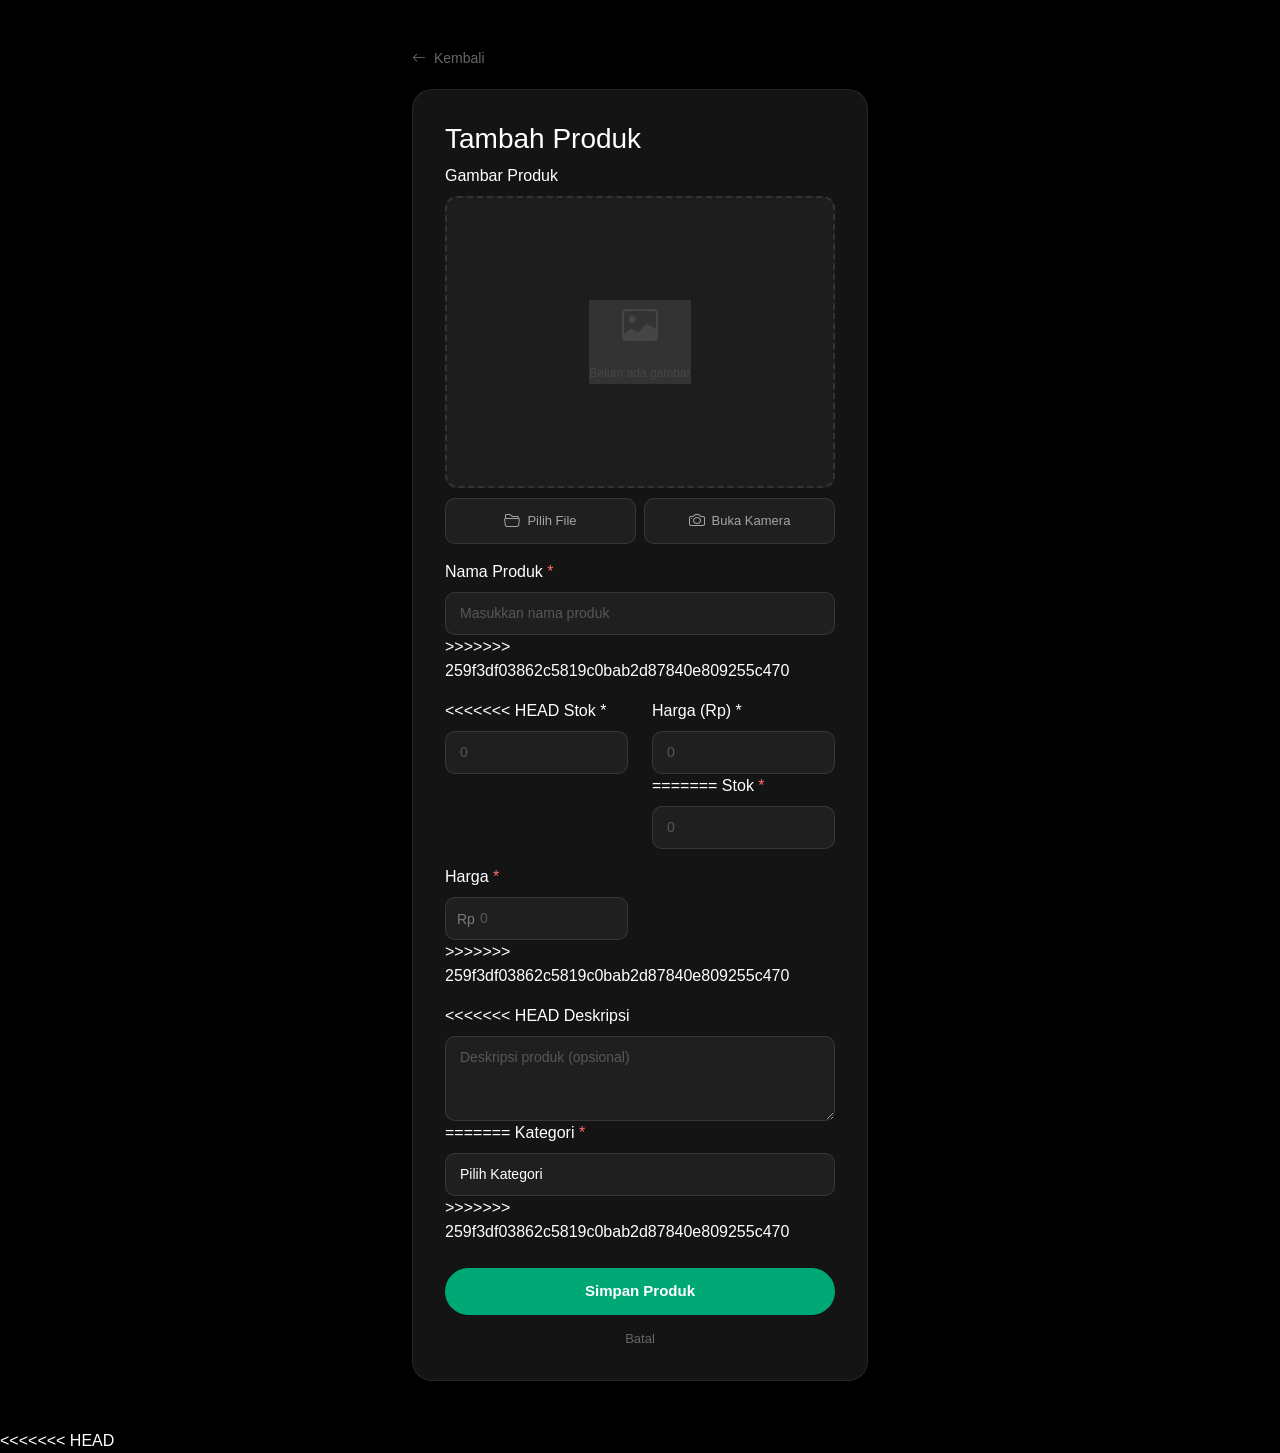
==== frontend/add.html @ 92320397 "Resolve conflict: merge frontend update" ====
<!DOCTYPE html>
<html lang="id">
<head>
    <meta charset="UTF-8">
    <meta name="viewport" content="width=device-width, initial-scale=1.0">
    <title>Tambah Produk - E-Katalog</title>
    <link href="https://cdn.jsdelivr.net/npm/bootstrap@5.3.0/dist/css/bootstrap.min.css" rel="stylesheet">
    <link rel="stylesheet" href="https://cdn.jsdelivr.net/npm/bootstrap-icons@1.11.0/font/bootstrap-icons.css">
    <link rel="stylesheet" href="css/style.css">
    <style>
        .form-card {
            background: #141414;
            border: 1px solid rgba(255,255,255,0.07);
            border-radius: 20px;
            padding: 32px;
        }

<body class="bg-dark">
    <div class="container mt-5" style="max-width: 500px;">
        <div class="form-card">
            <h3 class="fw-bold mb-4 text-center">Tambah Produk</h3>
            <form id="form-add-produk" novalidate>
                <div class="mb-3">
                    <label class="form-label">Nama Produk *</label>
                    <input type="text" id="nama-produk" class="form-control" placeholder="Masukkan nama produk" required>
            margin-bottom: 24px;
            text-align: center;
        }

        .form-label {
            color: rgba(255,255,255,0.6);
            font-size: 13px;
            font-weight: 500;
            margin-bottom: 6px;
        }

        .form-control,
        .form-select {
            background: rgba(255,255,255,0.05);
            border: 1px solid rgba(255,255,255,0.1);
            border-radius: 10px;
            color: #fff;
            font-size: 14px;
            padding: 10px 14px;
            transition: all 0.2s;
        }

        .form-control:focus,
        .form-select:focus {
            background: rgba(0,168,118,0.08);
            border-color: #00a876;
            color: #fff;
            box-shadow: 0 0 0 3px rgba(0,168,118,0.15);
        }

        .form-control::placeholder {
            color: rgba(255,255,255,0.25);
        }

        .form-select option {
            background: #1a1a1a;
            color: #fff;
        }

        /* Invalid state */
        .form-control.is-invalid,
        .form-select.is-invalid {
            border-color: #ff4d4d;
            background: rgba(255,77,77,0.05);
        }

        .invalid-feedback {
            font-size: 12px;
            color: #ff6b6b;
            margin-top: 5px;
            display: none;
        }

        .form-control.is-invalid ~ .invalid-feedback,
        .form-select.is-invalid ~ .invalid-feedback {
            display: block;
        }

        /* Alert */
        .alert-error {
            background: rgba(255,77,77,0.1);
            border: 1px solid rgba(255,77,77,0.3);
            border-radius: 10px;
            color: #ff6b6b;
            font-size: 13px;
            padding: 12px 16px;
            margin-bottom: 20px;
            display: none;
            align-items: center;
            gap: 8px;
        }

        .alert-error.show {
            display: flex;
        }

        .btn-save {
            background: #00a876;
            color: #fff;
            border: none;
            border-radius: 50px;
            padding: 12px;
            font-size: 15px;
            font-weight: 600;
            width: 100%;
            transition: all 0.3s ease;
            cursor: pointer;
        }

        .btn-save:hover {
            background: #00c98e;
            transform: translateY(-1px);
            box-shadow: 0 6px 20px rgba(0,168,118,0.4);
        }

        .btn-back {
            display: block;
            text-align: center;
            color: rgba(255,255,255,0.35);
            font-size: 13px;
            text-decoration: none;
            margin-top: 14px;
            transition: color 0.2s;
        }

        .btn-back:hover {
            color: rgba(255,255,255,0.7);
        }

        .back-nav {
            display: flex;
            align-items: center;
            gap: 8px;
            color: rgba(255,255,255,0.4);
            font-size: 14px;
            text-decoration: none;
            margin-bottom: 20px;
            transition: color 0.2s;
        }

        .back-nav:hover { color: #fff; }

        /* ===== IMAGE PICKER ===== */
        .img-picker-preview {
            width: 100%;
            aspect-ratio: 4 / 3;
            background: rgba(255,255,255,0.04);
            border: 2px dashed rgba(255,255,255,0.1);
            border-radius: 12px;
            display: flex;
            align-items: center;
            justify-content: center;
            overflow: hidden;
            margin-bottom: 10px;
            position: relative;
        }

        .img-picker-preview img {
            width: 100%;
            height: 100%;
            object-fit: cover;
            display: none;
        }

        .img-picker-preview .placeholder {
            text-align: center;
            color: rgba(255,255,255,0.2);
        }

        .img-picker-preview .placeholder i {
            font-size: 36px;
            display: block;
            margin-bottom: 6px;
        }

        .img-picker-preview .placeholder span {
            font-size: 12px;
        }

        .img-picker-preview .btn-remove-img {
            position: absolute;
            top: 8px;
            right: 8px;
            background: rgba(0,0,0,0.6);
            border: none;
            color: #fff;
            border-radius: 50%;
            width: 28px;
            height: 28px;
            font-size: 14px;
            cursor: pointer;
            display: none;
            align-items: center;
            justify-content: center;
            transition: background 0.2s;
        }

        .img-picker-preview .btn-remove-img:hover {
            background: rgba(255,77,77,0.8);
        }

        .img-picker-actions {
            display: grid;
            grid-template-columns: 1fr 1fr;
            gap: 8px;
        }

        .btn-img-option {
            background: rgba(255,255,255,0.05);
            border: 1px solid rgba(255,255,255,0.1);
            border-radius: 10px;
            color: rgba(255,255,255,0.6);
            font-size: 13px;
            font-weight: 500;
            padding: 10px;
            cursor: pointer;
            display: flex;
            align-items: center;
            justify-content: center;
            gap: 7px;
            transition: all 0.2s;
        }

        .btn-img-option:hover {
            background: rgba(0,168,118,0.1);
            border-color: rgba(0,168,118,0.3);
            color: #00a876;
        }

        .btn-img-option i {
            font-size: 16px;
        }
    </style>
</head>
<body>

    <div class="container py-5" style="max-width: 480px;">

        <a href="index.html" class="back-nav">
            <i class="bi bi-arrow-left"></i> Kembali
        </a>

        <div class="form-card">
            <h3>Tambah Produk</h3>

            <!-- Alert error -->
            <div class="alert-error" id="alert-error">
                <i class="bi bi-exclamation-circle-fill"></i>
                <span id="alert-msg">Harap isi semua kolom yang wajib diisi.</span>
            </div>

            <form id="form-add-produk" novalidate>

                <!-- Gambar -->
                <div class="mb-3">
                    <label class="form-label">Gambar Produk</label>

                    <!-- Preview -->
                    <div class="img-picker-preview" id="img-preview-box">
                        <img id="img-preview" src="" alt="Preview">
                        <div class="placeholder" id="img-placeholder">
                            <i class="bi bi-image"></i>
                            <span>Belum ada gambar</span>
                        </div>
                        <button type="button" class="btn-remove-img" id="btn-remove-img" title="Hapus gambar">
                            <i class="bi bi-x"></i>
                        </button>
                    </div>

                    <!-- 2 Opsi -->
                    <div class="img-picker-actions">
                        <button type="button" class="btn-img-option" id="btn-choose-file">
                            <i class="bi bi-folder2-open"></i> Pilih File
                        </button>
                        <button type="button" class="btn-img-option" id="btn-open-camera">
                            <i class="bi bi-camera"></i> Buka Kamera
                        </button>
                    </div>

                    <!-- Hidden inputs -->
                    <input type="file" id="input-file" accept="image/*" style="display:none">

                    <!-- Modal Kamera -->
                    <div id="camera-modal" style="display:none; position:fixed; inset:0; background:rgba(0,0,0,0.95); z-index:9999; flex-direction:column; align-items:center; justify-content:center;">
                        <video id="camera-stream" autoplay playsinline style="width:100%; max-width:480px; border-radius:12px; background:#000;"></video>
                        <canvas id="camera-canvas" style="display:none;"></canvas>
                        <div style="display:flex; gap:12px; margin-top:16px;">
                            <button type="button" id="btn-capture" style="background:#00a876; color:#fff; border:none; border-radius:50px; padding:12px 28px; font-size:15px; font-weight:600; cursor:pointer;">
                                <i class="bi bi-camera-fill me-2"></i>Ambil Foto
                            </button>
                            <button type="button" id="btn-close-camera" style="background:rgba(255,255,255,0.1); color:#fff; border:none; border-radius:50px; padding:12px 20px; font-size:15px; cursor:pointer;">
                                Batal
                            </button>
                        </div>
                    </div>
                </div>

                <!-- Nama Produk -->
                <div class="mb-3">
                    <label class="form-label">Nama Produk <span style="color:#ff6b6b">*</span></label>
                    <input type="text" id="nama-produk" class="form-control" placeholder="Masukkan nama produk">
                    <div class="invalid-feedback">Nama produk wajib diisi.</div>
>>>>>>> 259f3df03862c5819c0bab2d87840e809255c470
                </div>

                <!-- Stok & Harga -->
                <div class="row">
                    <div class="col-6 mb-3">
<<<<<<< HEAD
                        <label class="form-label">Stok *</label>
                        <input type="number" id="stok-produk" class="form-control" placeholder="0" required>
                    </div>
                    <div class="col-6 mb-3">
                        <label class="form-label">Harga (Rp) *</label>
                        <input type="number" id="harga-produk" class="form-control" placeholder="0" required>
=======
                        <label class="form-label">Stok <span style="color:#ff6b6b">*</span></label>
                        <input type="text" inputmode="numeric" id="stok-produk" class="form-control" placeholder="0">
                        <div class="invalid-feedback">Stok wajib diisi.</div>
                    </div>
                    <div class="col-6 mb-3">
                        <label class="form-label">Harga <span style="color:#ff6b6b">*</span></label>
                        <div style="position:relative;">
                            <span style="position:absolute; left:12px; top:50%; transform:translateY(-50%); color:rgba(255,255,255,0.4); font-size:14px; pointer-events:none;">Rp</span>
                            <input type="text" inputmode="numeric" id="harga-produk" class="form-control" placeholder="0" style="padding-left:34px;">
                        </div>
                        <div class="invalid-feedback" id="harga-invalid" style="display:none;">Harga wajib diisi.</div>
>>>>>>> 259f3df03862c5819c0bab2d87840e809255c470
                    </div>
                </div>

                <!-- Kategori -->
                <div class="mb-4">
<<<<<<< HEAD
                    <label class="form-label">Deskripsi</label>
                    <textarea id="deskripsi-produk" class="form-control" rows="3" placeholder="Deskripsi produk (opsional)"></textarea>
=======
                    <label class="form-label">Kategori <span style="color:#ff6b6b">*</span></label>
                    <select id="kategori-produk" class="form-select">
                        <option value="" disabled selected>Pilih Kategori</option>
                        <option value="makanan">Makanan</option>
                        <option value="minuman">Minuman</option>
                        <option value="lainnya">Lainnya</option>
                    </select>
                    <div class="invalid-feedback">Kategori wajib dipilih.</div>
>>>>>>> 259f3df03862c5819c0bab2d87840e809255c470
                </div>

                <button type="submit" class="btn-save">Simpan Produk</button>
                <a href="index.html" class="btn-back">Batal</a>
            </form>
        </div>
    </div>

<<<<<<< HEAD
    <script src="js/api.js"></script>
    <script>
        document.getElementById('form-add-produk').addEventListener('submit', handleAddProduk);
=======
    <script src="https://cdn.jsdelivr.net/npm/bootstrap@5.3.0/dist/js/bootstrap.bundle.min.js"></script>
    <script src="js/api.js"></script>
    <script>
        const form = document.getElementById('form-add-produk');
        const alertBox = document.getElementById('alert-error');
        const alertMsg = document.getElementById('alert-msg');

        form.addEventListener('submit', function (e) {
            e.preventDefault();

            const fields = [
                { el: document.getElementById('nama-produk'),    label: 'Nama Produk' },
                { el: document.getElementById('stok-produk'),    label: 'Stok' },
                { el: document.getElementById('harga-produk'),   label: 'Harga' },
                { el: document.getElementById('kategori-produk'), label: 'Kategori' },
            ];

            let valid = true;
            const kosong = [];

            // Reset dulu
            fields.forEach(f => f.el.classList.remove('is-invalid'));
            alertBox.classList.remove('show');

            // Validasi
            fields.forEach(f => {
                if (!f.el.value || f.el.value.trim() === '') {
                    f.el.classList.add('is-invalid');
                    kosong.push(f.label);
                    valid = false;
                }
            });

            if (!valid) {
                alertMsg.textContent = `Kolom berikut wajib diisi: ${kosong.join(', ')}.`;
                alertBox.classList.add('show');
                alertBox.scrollIntoView({ behavior: 'smooth', block: 'nearest' });
                return;
            }

            // Kalau valid, lanjut ke handler API
            if (typeof handleAddProduk === 'function') {
                handleAddProduk(e);
            }
        });

        // Hapus error saat user mulai isi
        document.querySelectorAll('.form-control, .form-select').forEach(el => {
            el.addEventListener('input', function () {
                this.classList.remove('is-invalid');
            });
        });

        // ===== IMAGE PICKER =====
        const inputFile      = document.getElementById('input-file');
        const imgPreview     = document.getElementById('img-preview');
        const imgPlaceholder = document.getElementById('img-placeholder');
        const btnRemove      = document.getElementById('btn-remove-img');
        const cameraModal    = document.getElementById('camera-modal');
        const cameraStream   = document.getElementById('camera-stream');
        const cameraCanvas   = document.getElementById('camera-canvas');
        let activeStream     = null;

        function showPreview(src) {
            imgPreview.src = src;
            imgPreview.style.display = 'block';
            imgPlaceholder.style.display = 'none';
            btnRemove.style.display = 'flex';
        }

        function clearPreview() {
            imgPreview.src = '';
            imgPreview.style.display = 'none';
            imgPlaceholder.style.display = 'block';
            btnRemove.style.display = 'none';
            inputFile.value = '';
        }

        // Pilih file
        document.getElementById('btn-choose-file').addEventListener('click', () => inputFile.click());
        inputFile.addEventListener('change', e => {
            const file = e.target.files[0];
            if (!file) return;
            const reader = new FileReader();
            reader.onload = ev => showPreview(ev.target.result);
            reader.readAsDataURL(file);
        });

        // Buka kamera pakai getUserMedia
        document.getElementById('btn-open-camera').addEventListener('click', async () => {
            try {
                activeStream = await navigator.mediaDevices.getUserMedia({
                    video: { facingMode: 'environment' }
                });
                cameraStream.srcObject = activeStream;
                cameraModal.style.display = 'flex';
            } catch (err) {
                alert('Tidak bisa mengakses kamera: ' + err.message);
            }
        });

        // Ambil foto
        document.getElementById('btn-capture').addEventListener('click', () => {
            cameraCanvas.width  = cameraStream.videoWidth;
            cameraCanvas.height = cameraStream.videoHeight;
            cameraCanvas.getContext('2d').drawImage(cameraStream, 0, 0);
            const dataUrl = cameraCanvas.toDataURL('image/jpeg');
            showPreview(dataUrl);
            stopCamera();
        });

        // Tutup kamera
        document.getElementById('btn-close-camera').addEventListener('click', stopCamera);

        function stopCamera() {
            if (activeStream) {
                activeStream.getTracks().forEach(t => t.stop());
                activeStream = null;
            }
            cameraModal.style.display = 'none';
        }

        // Hapus gambar
        btnRemove.addEventListener('click', clearPreview);

        // ===== ONLY ANGKA untuk Stok =====
        const stokEl = document.getElementById('stok-produk');
        stokEl.addEventListener('keydown', e => {
            const allowed = ['Backspace','Delete','ArrowLeft','ArrowRight','Tab','Home','End'];
            if (allowed.includes(e.key)) return;
            if (!/^\d$/.test(e.key)) e.preventDefault();
        });
        stokEl.addEventListener('input', () => {
            stokEl.value = stokEl.value.replace(/\D/g, '');
        });

        // ===== FORMAT HARGA: titik setiap 3 digit =====
        const hargaEl = document.getElementById('harga-produk');
        hargaEl.addEventListener('keydown', e => {
            const allowed = ['Backspace','Delete','ArrowLeft','ArrowRight','Tab','Home','End'];
            if (allowed.includes(e.key)) return;
            if (!/^\d$/.test(e.key)) e.preventDefault();
        });
        hargaEl.addEventListener('input', () => {
            const raw = hargaEl.value.replace(/\D/g, '');
            hargaEl.value = raw ? raw.replace(/\B(?=(\d{3})+(?!\d))/g, '.') : '';
        });
>>>>>>> 259f3df03862c5819c0bab2d87840e809255c470
    </script>
</body>
</html>
---- frontend/css/style.css ----
/* Body dibuat gelap supaya Navbar Glassmorphism-nya terlihat menyala */
body {
    background-color: #000000 !important;
    color: #ffffff;
    font-family: 'Segoe UI', Roboto, Helvetica, Arial, sans-serif;
}

/* NAVBAR STYLE - ALA TERNAK KLIP */
.custom-nav-container {
    background: rgb(0, 133, 99); /* Transparan gelap */
    backdrop-filter: blur(15px); /* Efek blur kaca */
    -webkit-backdrop-filter: blur(15px);
    border: 1px solid rgba(255, 255, 255, 0.1); /* Border tipis elegan */
    box-shadow: 0 8px 32px 0 rgba(0, 0, 0, 0.37);
    border-radius: 50px;
    padding: 8px 30px;
    max-width: 1100px;
}

/* Mengubah warna teks brand dan dropdown di navbar */
.navbar-brand span {
    color: #ffffff !important;
    letter-spacing: -0.5px;
}

.dropdown .btn-outline-dark {
    border-color: rgba(255, 255, 255, 0.2);
    color: #ffffff;
}

.dropdown .btn-outline-dark:hover {
    background: rgba(201, 0, 0, 0.1);
}

/* Tombol Add Produk jadi putih solid ala tombol 'Join Us' */
.btn-dark.rounded-pill {
    background-color: #ffffff !important;
    color: #000000 !important;
    border: none;
    transition: all 0.3s ease;
}

.btn-dark.rounded-pill:hover {
    transform: scale(1.05);
    background-color: #f0f0f0 !important;
}

/* CARD PRODUCT STYLE (DISESUAIKAN DENGAN TEMA DARK) */
.product-card {
    background: rgb(54, 54, 54);
    border: 1px solid rgb(255, 255, 255);
    transition: all 0.3s ease;
    border-radius: 15px;
    overflow: hidden;
}

.product-card:hover {
    box-shadow: 0 10px 20px rgba(0, 225, 255, 0.5);
    transform: translateY(-10px);
    border-color: rgb(0, 133, 99);
    background: rgb(0, 133, 99);
}

.img-wrapper {
    aspect-ratio: 1 / 1;
    overflow: hidden;
    background: #252525;
}

.img-wrapper img {
    width: 100%;
    height: 100%;
    object-fit: cover;
}

.product-title {
    font-size: 14px;
    height: 40px;
    overflow: hidden;
    display: -webkit-box;
    -webkit-line-clamp: 2;
    -webkit-box-orient: vertical;
    margin-bottom: 5px;
    color: #eeeeee;
}

.product-stock {
    font-size: 12px;
    color: #ffffff;
}

.product-price {
    font-size: 16px;
    font-weight: bold;
    color: #ffffff;
    margin-top: 5px;
}

/* Tombol Update Produk di Card */
.btn-outline-primary.rounded-pill {
    color: rgb(255, 255, 255);
    background: rgb(0, 133, 99);
}

.btn-outline-primary.rounded-pill:hover {
    background: #ffffff;
    color: rgb(0, 133, 99);
    border-color: #ffffff;
}

@media (max-width: 991px) {
    .custom-nav-container {
        border-radius: 20px;
        margin: 0 10px;
    }
}
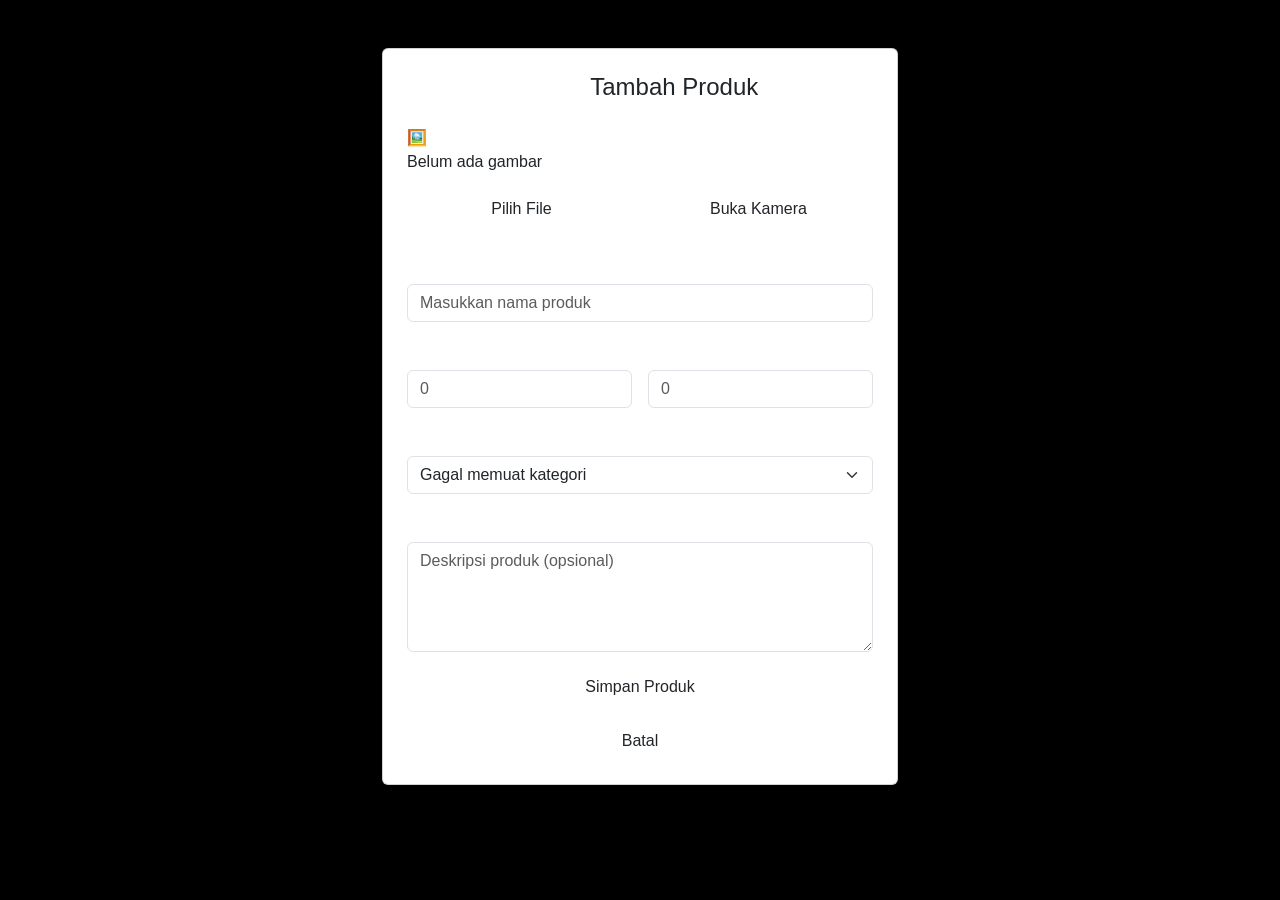
==== commit 68e5e942: "Refactor: Migrasi ke SQLite dan perbaikan struktur aplikasi - Migrasi backend dari MySQL ke SQLite u" ====
--- a/frontend/add.html
+++ b/frontend/add.html
@@ -5,511 +5,94 @@
     <meta name="viewport" content="width=device-width, initial-scale=1.0">
     <title>Tambah Produk - E-Katalog</title>
     <link href="https://cdn.jsdelivr.net/npm/bootstrap@5.3.0/dist/css/bootstrap.min.css" rel="stylesheet">
-    <link rel="stylesheet" href="https://cdn.jsdelivr.net/npm/bootstrap-icons@1.11.0/font/bootstrap-icons.css">
     <link rel="stylesheet" href="css/style.css">
-    <style>
-        .form-card {
-            background: #141414;
-            border: 1px solid rgba(255,255,255,0.07);
-            border-radius: 20px;
-            padding: 32px;
-        }
+</head>
+<body class="add-product-body">
+    <div class="container py-5" style="max-width: 540px;">
+        <div class="card add-product-card shadow-lg">
+            <div class="card-body p-4">
+                <div class="d-flex justify-content-between align-items-center mb-4">
+                    <a href="index.html" class="text-white small text-decoration-none">&larr; Kembali</a>
+                    <h4 class="m-0">Tambah Produk</h4>
+                    <div></div>
+                </div>
 
-<body class="bg-dark">
-    <div class="container mt-5" style="max-width: 500px;">
-        <div class="form-card">
-            <h3 class="fw-bold mb-4 text-center">Tambah Produk</h3>
-            <form id="form-add-produk" novalidate>
-                <div class="mb-3">
-                    <label class="form-label">Nama Produk *</label>
-                    <input type="text" id="nama-produk" class="form-control" placeholder="Masukkan nama produk" required>
-            margin-bottom: 24px;
-            text-align: center;
-        }
-
-        .form-label {
-            color: rgba(255,255,255,0.6);
-            font-size: 13px;
-            font-weight: 500;
-            margin-bottom: 6px;
-        }
-
-        .form-control,
-        .form-select {
-            background: rgba(255,255,255,0.05);
-            border: 1px solid rgba(255,255,255,0.1);
-            border-radius: 10px;
-            color: #fff;
-            font-size: 14px;
-            padding: 10px 14px;
-            transition: all 0.2s;
-        }
-
-        .form-control:focus,
-        .form-select:focus {
-            background: rgba(0,168,118,0.08);
-            border-color: #00a876;
-            color: #fff;
-            box-shadow: 0 0 0 3px rgba(0,168,118,0.15);
-        }
-
-        .form-control::placeholder {
-            color: rgba(255,255,255,0.25);
-        }
-
-        .form-select option {
-            background: #1a1a1a;
-            color: #fff;
-        }
-
-        /* Invalid state */
-        .form-control.is-invalid,
-        .form-select.is-invalid {
-            border-color: #ff4d4d;
-            background: rgba(255,77,77,0.05);
-        }
-
-        .invalid-feedback {
-            font-size: 12px;
-            color: #ff6b6b;
-            margin-top: 5px;
-            display: none;
-        }
-
-        .form-control.is-invalid ~ .invalid-feedback,
-        .form-select.is-invalid ~ .invalid-feedback {
-            display: block;
-        }
-
-        /* Alert */
-        .alert-error {
-            background: rgba(255,77,77,0.1);
-            border: 1px solid rgba(255,77,77,0.3);
-            border-radius: 10px;
-            color: #ff6b6b;
-            font-size: 13px;
-            padding: 12px 16px;
-            margin-bottom: 20px;
-            display: none;
-            align-items: center;
-            gap: 8px;
-        }
-
-        .alert-error.show {
-            display: flex;
-        }
-
-        .btn-save {
-            background: #00a876;
-            color: #fff;
-            border: none;
-            border-radius: 50px;
-            padding: 12px;
-            font-size: 15px;
-            font-weight: 600;
-            width: 100%;
-            transition: all 0.3s ease;
-            cursor: pointer;
-        }
-
-        .btn-save:hover {
-            background: #00c98e;
-            transform: translateY(-1px);
-            box-shadow: 0 6px 20px rgba(0,168,118,0.4);
-        }
-
-        .btn-back {
-            display: block;
-            text-align: center;
-            color: rgba(255,255,255,0.35);
-            font-size: 13px;
-            text-decoration: none;
-            margin-top: 14px;
-            transition: color 0.2s;
-        }
-
-        .btn-back:hover {
-            color: rgba(255,255,255,0.7);
-        }
-
-        .back-nav {
-            display: flex;
-            align-items: center;
-            gap: 8px;
-            color: rgba(255,255,255,0.4);
-            font-size: 14px;
-            text-decoration: none;
-            margin-bottom: 20px;
-            transition: color 0.2s;
-        }
-
-        .back-nav:hover { color: #fff; }
-
-        /* ===== IMAGE PICKER ===== */
-        .img-picker-preview {
-            width: 100%;
-            aspect-ratio: 4 / 3;
-            background: rgba(255,255,255,0.04);
-            border: 2px dashed rgba(255,255,255,0.1);
-            border-radius: 12px;
-            display: flex;
-            align-items: center;
-            justify-content: center;
-            overflow: hidden;
-            margin-bottom: 10px;
-            position: relative;
-        }
-
-        .img-picker-preview img {
-            width: 100%;
-            height: 100%;
-            object-fit: cover;
-            display: none;
-        }
-
-        .img-picker-preview .placeholder {
-            text-align: center;
-            color: rgba(255,255,255,0.2);
-        }
-
-        .img-picker-preview .placeholder i {
-            font-size: 36px;
-            display: block;
-            margin-bottom: 6px;
-        }
-
-        .img-picker-preview .placeholder span {
-            font-size: 12px;
-        }
-
-        .img-picker-preview .btn-remove-img {
-            position: absolute;
-            top: 8px;
-            right: 8px;
-            background: rgba(0,0,0,0.6);
-            border: none;
-            color: #fff;
-            border-radius: 50%;
-            width: 28px;
-            height: 28px;
-            font-size: 14px;
-            cursor: pointer;
-            display: none;
-            align-items: center;
-            justify-content: center;
-            transition: background 0.2s;
-        }
-
-        .img-picker-preview .btn-remove-img:hover {
-            background: rgba(255,77,77,0.8);
-        }
-
-        .img-picker-actions {
-            display: grid;
-            grid-template-columns: 1fr 1fr;
-            gap: 8px;
-        }
-
-        .btn-img-option {
-            background: rgba(255,255,255,0.05);
-            border: 1px solid rgba(255,255,255,0.1);
-            border-radius: 10px;
-            color: rgba(255,255,255,0.6);
-            font-size: 13px;
-            font-weight: 500;
-            padding: 10px;
-            cursor: pointer;
-            display: flex;
-            align-items: center;
-            justify-content: center;
-            gap: 7px;
-            transition: all 0.2s;
-        }
-
-        .btn-img-option:hover {
-            background: rgba(0,168,118,0.1);
-            border-color: rgba(0,168,118,0.3);
-            color: #00a876;
-        }
-
-        .btn-img-option i {
-            font-size: 16px;
-        }
-    </style>
-</head>
-<body>
-
-    <div class="container py-5" style="max-width: 480px;">
-
-        <a href="index.html" class="back-nav">
-            <i class="bi bi-arrow-left"></i> Kembali
-        </a>
-
-        <div class="form-card">
-            <h3>Tambah Produk</h3>
-
-            <!-- Alert error -->
-            <div class="alert-error" id="alert-error">
-                <i class="bi bi-exclamation-circle-fill"></i>
-                <span id="alert-msg">Harap isi semua kolom yang wajib diisi.</span>
-            </div>
-
-            <form id="form-add-produk" novalidate>
-
-                <!-- Gambar -->
-                <div class="mb-3">
-                    <label class="form-label">Gambar Produk</label>
-
-                    <!-- Preview -->
-                    <div class="img-picker-preview" id="img-preview-box">
-                        <img id="img-preview" src="" alt="Preview">
-                        <div class="placeholder" id="img-placeholder">
-                            <i class="bi bi-image"></i>
-                            <span>Belum ada gambar</span>
+                <div class="image-upload-box mb-4">
+                    <div class="image-preview" id="image-preview">
+                        <div class="image-placeholder">
+                            <div class="placeholder-icon">🖼️</div>
+                            <div class="placeholder-text">Belum ada gambar</div>
                         </div>
-                        <button type="button" class="btn-remove-img" id="btn-remove-img" title="Hapus gambar">
-                            <i class="bi bi-x"></i>
-                        </button>
                     </div>
-
-                    <!-- 2 Opsi -->
-                    <div class="img-picker-actions">
-                        <button type="button" class="btn-img-option" id="btn-choose-file">
-                            <i class="bi bi-folder2-open"></i> Pilih File
-                        </button>
-                        <button type="button" class="btn-img-option" id="btn-open-camera">
-                            <i class="bi bi-camera"></i> Buka Kamera
-                        </button>
-                    </div>
-
-                    <!-- Hidden inputs -->
-                    <input type="file" id="input-file" accept="image/*" style="display:none">
-
-                    <!-- Modal Kamera -->
-                    <div id="camera-modal" style="display:none; position:fixed; inset:0; background:rgba(0,0,0,0.95); z-index:9999; flex-direction:column; align-items:center; justify-content:center;">
-                        <video id="camera-stream" autoplay playsinline style="width:100%; max-width:480px; border-radius:12px; background:#000;"></video>
-                        <canvas id="camera-canvas" style="display:none;"></canvas>
-                        <div style="display:flex; gap:12px; margin-top:16px;">
-                            <button type="button" id="btn-capture" style="background:#00a876; color:#fff; border:none; border-radius:50px; padding:12px 28px; font-size:15px; font-weight:600; cursor:pointer;">
-                                <i class="bi bi-camera-fill me-2"></i>Ambil Foto
-                            </button>
-                            <button type="button" id="btn-close-camera" style="background:rgba(255,255,255,0.1); color:#fff; border:none; border-radius:50px; padding:12px 20px; font-size:15px; cursor:pointer;">
-                                Batal
-                            </button>
-                        </div>
+                    <div class="d-flex gap-2 mt-3">
+                        <label class="btn btn-upload w-100 mb-0">
+                            Pilih File
+                            <input type="file" id="gambar-produk" accept="image/*" hidden>
+                        </label>
+                        <label class="btn btn-upload w-100 mb-0">
+                            Buka Kamera
+                            <input type="file" id="kamera-produk" accept="image/*" capture="environment" hidden>
+                        </label>
                     </div>
                 </div>
 
-                <!-- Nama Produk -->
-                <div class="mb-3">
-                    <label class="form-label">Nama Produk <span style="color:#ff6b6b">*</span></label>
-                    <input type="text" id="nama-produk" class="form-control" placeholder="Masukkan nama produk">
-                    <div class="invalid-feedback">Nama produk wajib diisi.</div>
->>>>>>> 259f3df03862c5819c0bab2d87840e809255c470
-                </div>
-
-                <!-- Stok & Harga -->
-                <div class="row">
-                    <div class="col-6 mb-3">
-<<<<<<< HEAD
-                        <label class="form-label">Stok *</label>
-                        <input type="number" id="stok-produk" class="form-control" placeholder="0" required>
+                <form id="form-add-produk">
+                    <div class="mb-3">
+                        <label class="form-label text-white">Nama Produk *</label>
+                        <input type="text" id="nama-produk" class="form-control form-control-dark" placeholder="Masukkan nama produk" required>
                     </div>
-                    <div class="col-6 mb-3">
-                        <label class="form-label">Harga (Rp) *</label>
-                        <input type="number" id="harga-produk" class="form-control" placeholder="0" required>
-=======
-                        <label class="form-label">Stok <span style="color:#ff6b6b">*</span></label>
-                        <input type="text" inputmode="numeric" id="stok-produk" class="form-control" placeholder="0">
-                        <div class="invalid-feedback">Stok wajib diisi.</div>
+                    <div class="row g-3 mb-3">
+                        <div class="col-6">
+                            <label class="form-label text-white">Stok *</label>
+                            <input type="number" id="stok-produk" class="form-control form-control-dark" placeholder="0" min="0" required>
+                        </div>
+                        <div class="col-6">
+                            <label class="form-label text-white">Harga (Rp) *</label>
+                            <input type="number" id="harga-produk" class="form-control form-control-dark" placeholder="0" min="0" required>
+                        </div>
                     </div>
-                    <div class="col-6 mb-3">
-                        <label class="form-label">Harga <span style="color:#ff6b6b">*</span></label>
-                        <div style="position:relative;">
-                            <span style="position:absolute; left:12px; top:50%; transform:translateY(-50%); color:rgba(255,255,255,0.4); font-size:14px; pointer-events:none;">Rp</span>
-                            <input type="text" inputmode="numeric" id="harga-produk" class="form-control" placeholder="0" style="padding-left:34px;">
-                        </div>
-                        <div class="invalid-feedback" id="harga-invalid" style="display:none;">Harga wajib diisi.</div>
->>>>>>> 259f3df03862c5819c0bab2d87840e809255c470
+                    <div class="mb-3">
+                        <label class="form-label text-white">Kategori *</label>
+                        <select id="kategori-produk" class="form-select form-select-dark" required>
+                            <option value="" disabled selected>Pilih kategori</option>
+                        </select>
                     </div>
-                </div>
-
-                <!-- Kategori -->
-                <div class="mb-4">
-<<<<<<< HEAD
-                    <label class="form-label">Deskripsi</label>
-                    <textarea id="deskripsi-produk" class="form-control" rows="3" placeholder="Deskripsi produk (opsional)"></textarea>
-=======
-                    <label class="form-label">Kategori <span style="color:#ff6b6b">*</span></label>
-                    <select id="kategori-produk" class="form-select">
-                        <option value="" disabled selected>Pilih Kategori</option>
-                        <option value="makanan">Makanan</option>
-                        <option value="minuman">Minuman</option>
-                        <option value="lainnya">Lainnya</option>
-                    </select>
-                    <div class="invalid-feedback">Kategori wajib dipilih.</div>
->>>>>>> 259f3df03862c5819c0bab2d87840e809255c470
-                </div>
-
-                <button type="submit" class="btn-save">Simpan Produk</button>
-                <a href="index.html" class="btn-back">Batal</a>
-            </form>
+                    <div class="mb-3">
+                        <label class="form-label text-white">Deskripsi</label>
+                        <textarea id="deskripsi-produk" class="form-control form-control-dark" rows="4" placeholder="Deskripsi produk (opsional)"></textarea>
+                    </div>
+                    <button type="submit" class="btn btn-submit w-100">Simpan Produk</button>
+                    <a href="index.html" class="btn btn-cancel w-100 mt-3">Batal</a>
+                </form>
+            </div>
         </div>
     </div>
 
-<<<<<<< HEAD
     <script src="js/api.js"></script>
     <script>
-        document.getElementById('form-add-produk').addEventListener('submit', handleAddProduk);
-=======
-    <script src="https://cdn.jsdelivr.net/npm/bootstrap@5.3.0/dist/js/bootstrap.bundle.min.js"></script>
-    <script src="js/api.js"></script>
-    <script>
-        const form = document.getElementById('form-add-produk');
-        const alertBox = document.getElementById('alert-error');
-        const alertMsg = document.getElementById('alert-msg');
-
-        form.addEventListener('submit', function (e) {
-            e.preventDefault();
-
-            const fields = [
-                { el: document.getElementById('nama-produk'),    label: 'Nama Produk' },
-                { el: document.getElementById('stok-produk'),    label: 'Stok' },
-                { el: document.getElementById('harga-produk'),   label: 'Harga' },
-                { el: document.getElementById('kategori-produk'), label: 'Kategori' },
-            ];
-
-            let valid = true;
-            const kosong = [];
-
-            // Reset dulu
-            fields.forEach(f => f.el.classList.remove('is-invalid'));
-            alertBox.classList.remove('show');
-
-            // Validasi
-            fields.forEach(f => {
-                if (!f.el.value || f.el.value.trim() === '') {
-                    f.el.classList.add('is-invalid');
-                    kosong.push(f.label);
-                    valid = false;
-                }
-            });
-
-            if (!valid) {
-                alertMsg.textContent = `Kolom berikut wajib diisi: ${kosong.join(', ')}.`;
-                alertBox.classList.add('show');
-                alertBox.scrollIntoView({ behavior: 'smooth', block: 'nearest' });
+        function updateImagePreview(file) {
+            const preview = document.getElementById('image-preview');
+            if (!file) {
+                preview.innerHTML = '<div class="image-placeholder"><div class="placeholder-icon">🖼️</div><div class="placeholder-text">Belum ada gambar</div></div>';
                 return;
             }
-
-            // Kalau valid, lanjut ke handler API
-            if (typeof handleAddProduk === 'function') {
-                handleAddProduk(e);
-            }
-        });
-
-        // Hapus error saat user mulai isi
-        document.querySelectorAll('.form-control, .form-select').forEach(el => {
-            el.addEventListener('input', function () {
-                this.classList.remove('is-invalid');
-            });
-        });
-
-        // ===== IMAGE PICKER =====
-        const inputFile      = document.getElementById('input-file');
-        const imgPreview     = document.getElementById('img-preview');
-        const imgPlaceholder = document.getElementById('img-placeholder');
-        const btnRemove      = document.getElementById('btn-remove-img');
-        const cameraModal    = document.getElementById('camera-modal');
-        const cameraStream   = document.getElementById('camera-stream');
-        const cameraCanvas   = document.getElementById('camera-canvas');
-        let activeStream     = null;
-
-        function showPreview(src) {
-            imgPreview.src = src;
-            imgPreview.style.display = 'block';
-            imgPlaceholder.style.display = 'none';
-            btnRemove.style.display = 'flex';
+            const reader = new FileReader();
+            reader.onload = () => {
+                preview.innerHTML = `<img src="${reader.result}" alt="Preview Gambar" class="preview-img">`;
+            };
+            reader.readAsDataURL(file);
         }
 
-        function clearPreview() {
-            imgPreview.src = '';
-            imgPreview.style.display = 'none';
-            imgPlaceholder.style.display = 'block';
-            btnRemove.style.display = 'none';
-            inputFile.value = '';
-        }
+        document.addEventListener('DOMContentLoaded', async () => {
+            await populateKategoriDropdown();
+            document.getElementById('form-add-produk').addEventListener('submit', handleAddProduk);
 
-        // Pilih file
-        document.getElementById('btn-choose-file').addEventListener('click', () => inputFile.click());
-        inputFile.addEventListener('change', e => {
-            const file = e.target.files[0];
-            if (!file) return;
-            const reader = new FileReader();
-            reader.onload = ev => showPreview(ev.target.result);
-            reader.readAsDataURL(file);
+            const fileInput = document.getElementById('gambar-produk');
+            const cameraInput = document.getElementById('kamera-produk');
+
+            fileInput.addEventListener('change', (event) => updateImagePreview(event.target.files[0]));
+            cameraInput.addEventListener('change', (event) => updateImagePreview(event.target.files[0]));
         });
-
-        // Buka kamera pakai getUserMedia
-        document.getElementById('btn-open-camera').addEventListener('click', async () => {
-            try {
-                activeStream = await navigator.mediaDevices.getUserMedia({
-                    video: { facingMode: 'environment' }
-                });
-                cameraStream.srcObject = activeStream;
-                cameraModal.style.display = 'flex';
-            } catch (err) {
-                alert('Tidak bisa mengakses kamera: ' + err.message);
-            }
-        });
-
-        // Ambil foto
-        document.getElementById('btn-capture').addEventListener('click', () => {
-            cameraCanvas.width  = cameraStream.videoWidth;
-            cameraCanvas.height = cameraStream.videoHeight;
-            cameraCanvas.getContext('2d').drawImage(cameraStream, 0, 0);
-            const dataUrl = cameraCanvas.toDataURL('image/jpeg');
-            showPreview(dataUrl);
-            stopCamera();
-        });
-
-        // Tutup kamera
-        document.getElementById('btn-close-camera').addEventListener('click', stopCamera);
-
-        function stopCamera() {
-            if (activeStream) {
-                activeStream.getTracks().forEach(t => t.stop());
-                activeStream = null;
-            }
-            cameraModal.style.display = 'none';
-        }
-
-        // Hapus gambar
-        btnRemove.addEventListener('click', clearPreview);
-
-        // ===== ONLY ANGKA untuk Stok =====
-        const stokEl = document.getElementById('stok-produk');
-        stokEl.addEventListener('keydown', e => {
-            const allowed = ['Backspace','Delete','ArrowLeft','ArrowRight','Tab','Home','End'];
-            if (allowed.includes(e.key)) return;
-            if (!/^\d$/.test(e.key)) e.preventDefault();
-        });
-        stokEl.addEventListener('input', () => {
-            stokEl.value = stokEl.value.replace(/\D/g, '');
-        });
-
-        // ===== FORMAT HARGA: titik setiap 3 digit =====
-        const hargaEl = document.getElementById('harga-produk');
-        hargaEl.addEventListener('keydown', e => {
-            const allowed = ['Backspace','Delete','ArrowLeft','ArrowRight','Tab','Home','End'];
-            if (allowed.includes(e.key)) return;
-            if (!/^\d$/.test(e.key)) e.preventDefault();
-        });
-        hargaEl.addEventListener('input', () => {
-            const raw = hargaEl.value.replace(/\D/g, '');
-            hargaEl.value = raw ? raw.replace(/\B(?=(\d{3})+(?!\d))/g, '.') : '';
-        });
->>>>>>> 259f3df03862c5819c0bab2d87840e809255c470
     </script>
 </body>
 </html>
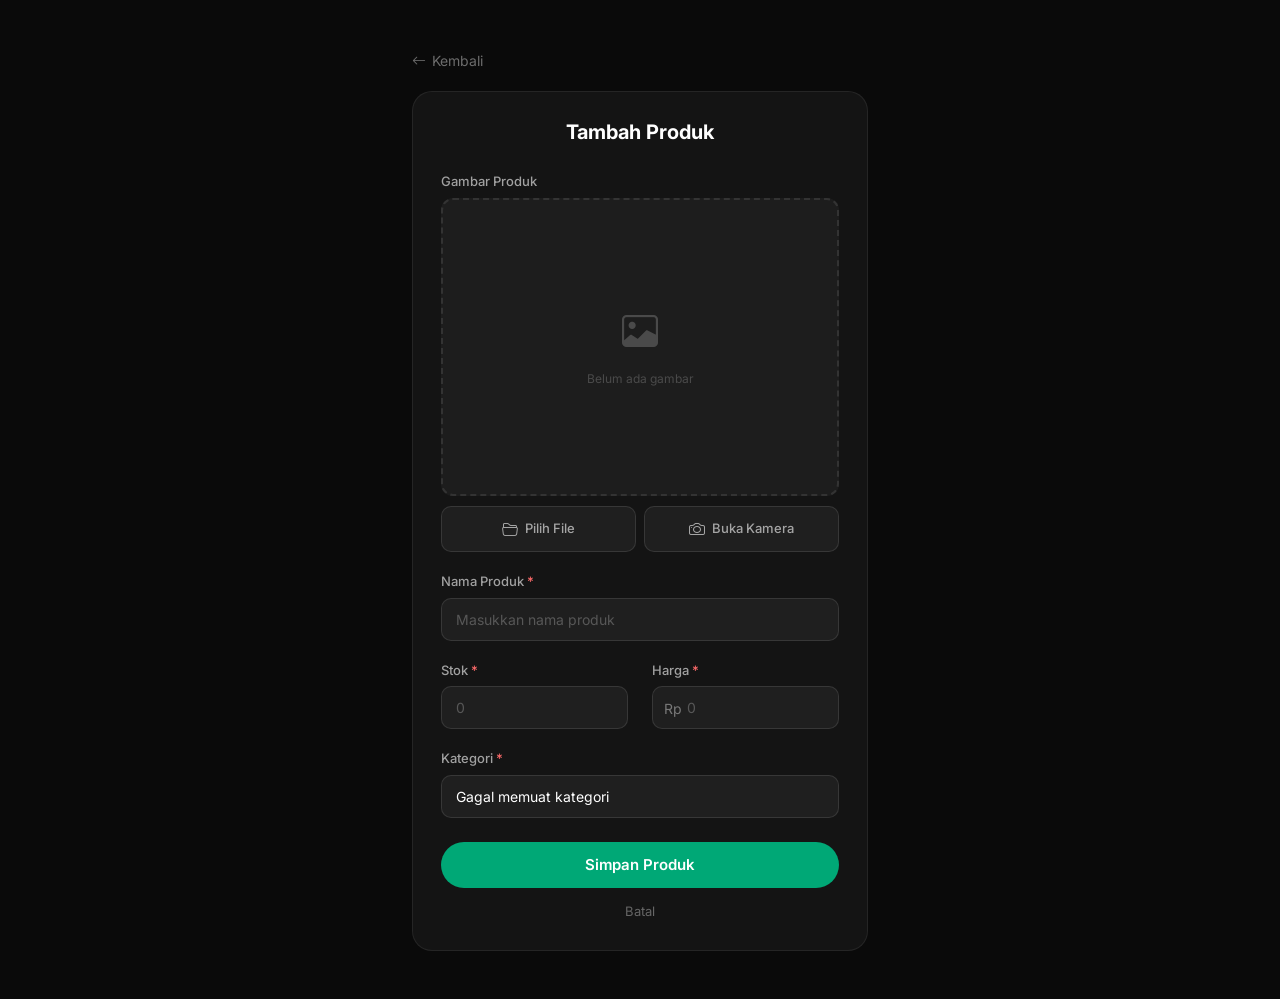
==== commit 5e69eab6: "update frontend" ====
--- a/frontend/add.html
+++ b/frontend/add.html
@@ -5,93 +5,513 @@
     <meta name="viewport" content="width=device-width, initial-scale=1.0">
     <title>Tambah Produk - E-Katalog</title>
     <link href="https://cdn.jsdelivr.net/npm/bootstrap@5.3.0/dist/css/bootstrap.min.css" rel="stylesheet">
+    <link rel="stylesheet" href="https://cdn.jsdelivr.net/npm/bootstrap-icons@1.11.0/font/bootstrap-icons.css">
     <link rel="stylesheet" href="css/style.css">
+    <style>
+        /* ===== LAYOUT ===== */
+        .back-nav {
+            display: inline-flex;
+            align-items: center;
+            gap: 6px;
+            color: rgba(255,255,255,0.4);
+            font-size: 14px;
+            text-decoration: none;
+            margin-bottom: 20px;
+            transition: color 0.2s;
+        }
+        .back-nav:hover { color: #fff; }
+
+        .form-card {
+            background: #141414;
+            border: 1px solid rgba(255,255,255,0.07);
+            border-radius: 20px;
+            padding: 28px;
+        }
+
+        .form-card h3 {
+            font-size: 20px;
+            font-weight: 700;
+            color: #fff;
+            margin-bottom: 24px;
+            text-align: center;
+        }
+
+        /* ===== FORM ELEMENTS ===== */
+        .form-label {
+            color: rgba(255,255,255,0.6);
+            font-size: 13px;
+            font-weight: 500;
+            margin-bottom: 6px;
+        }
+
+        .form-control,
+        .form-select {
+            background: rgba(255,255,255,0.05);
+            border: 1px solid rgba(255,255,255,0.1);
+            border-radius: 10px;
+            color: #fff;
+            font-size: 14px;
+            padding: 10px 14px;
+            transition: all 0.2s;
+        }
+
+        .form-control:focus,
+        .form-select:focus {
+            background: rgba(0,168,118,0.08);
+            border-color: #00a876;
+            color: #fff;
+            box-shadow: 0 0 0 3px rgba(0,168,118,0.15);
+        }
+
+        .form-control::placeholder { color: rgba(255,255,255,0.25); }
+
+        .form-select option { background: #1a1a1a; color: #fff; }
+
+        /* Invalid */
+        .form-control.is-invalid,
+        .form-select.is-invalid {
+            border-color: #ff4d4d !important;
+            background: rgba(255,77,77,0.05) !important;
+        }
+
+        .err-msg {
+            font-size: 12px;
+            color: #ff6b6b;
+            margin-top: 5px;
+            display: none;
+        }
+
+        .is-invalid ~ .err-msg { display: block; }
+
+        /* Alert */
+        .alert-error {
+            background: rgba(255,77,77,0.1);
+            border: 1px solid rgba(255,77,77,0.3);
+            border-radius: 10px;
+            color: #ff6b6b;
+            font-size: 13px;
+            padding: 12px 16px;
+            margin-bottom: 20px;
+            display: none;
+            align-items: center;
+            gap: 8px;
+        }
+        .alert-error.show { display: flex; }
+
+        /* ===== IMAGE PICKER ===== */
+        .img-preview-box {
+            width: 100%;
+            aspect-ratio: 4 / 3;
+            background: rgba(255,255,255,0.04);
+            border: 2px dashed rgba(255,255,255,0.1);
+            border-radius: 12px;
+            display: flex;
+            align-items: center;
+            justify-content: center;
+            overflow: hidden;
+            margin-bottom: 10px;
+            position: relative;
+            /* FIX: pastikan tidak overflow layar */
+            max-width: 100%;
+        }
+
+        .img-preview-box img {
+            width: 100%;
+            height: 100%;
+            object-fit: cover;
+            display: none;
+        }
+
+        .img-placeholder {
+            text-align: center;
+            color: rgba(255,255,255,0.2);
+        }
+
+        .img-placeholder i { font-size: 36px; display: block; margin-bottom: 6px; }
+        .img-placeholder span { font-size: 12px; }
+
+        .btn-remove-img {
+            position: absolute;
+            top: 8px; right: 8px;
+            background: rgba(0,0,0,0.6);
+            border: none;
+            color: #fff;
+            border-radius: 50%;
+            width: 28px; height: 28px;
+            font-size: 14px;
+            cursor: pointer;
+            display: none;
+            align-items: center;
+            justify-content: center;
+            transition: background 0.2s;
+        }
+        .btn-remove-img:hover { background: rgba(255,77,77,0.8); }
+
+        .img-picker-actions {
+            display: grid;
+            grid-template-columns: 1fr 1fr;
+            gap: 8px;
+        }
+
+        .btn-img-option {
+            background: rgba(255,255,255,0.05);
+            border: 1px solid rgba(255,255,255,0.1);
+            border-radius: 10px;
+            color: rgba(255,255,255,0.6);
+            font-size: 13px;
+            font-weight: 500;
+            padding: 10px;
+            cursor: pointer;
+            display: flex;
+            align-items: center;
+            justify-content: center;
+            gap: 7px;
+            transition: all 0.2s;
+        }
+        .btn-img-option:hover {
+            background: rgba(0,168,118,0.1);
+            border-color: rgba(0,168,118,0.3);
+            color: #00a876;
+        }
+        .btn-img-option i { font-size: 16px; }
+
+        /* ===== HARGA PREFIX ===== */
+        .input-rp {
+            position: relative;
+        }
+        .input-rp .rp-prefix {
+            position: absolute;
+            left: 12px;
+            top: 50%;
+            transform: translateY(-50%);
+            color: rgba(255,255,255,0.4);
+            font-size: 14px;
+            pointer-events: none;
+            z-index: 2;
+        }
+        .input-rp .form-control { padding-left: 34px; }
+
+        /* ===== BUTTONS ===== */
+        .btn-save {
+            background: #00a876;
+            color: #fff;
+            border: none;
+            border-radius: 50px;
+            padding: 12px;
+            font-size: 15px;
+            font-weight: 600;
+            width: 100%;
+            transition: all 0.3s ease;
+            cursor: pointer;
+        }
+        .btn-save:hover {
+            background: #00c98e;
+            transform: translateY(-1px);
+            box-shadow: 0 6px 20px rgba(0,168,118,0.4);
+        }
+
+        .btn-cancel {
+            display: block;
+            text-align: center;
+            color: rgba(255,255,255,0.35);
+            font-size: 13px;
+            text-decoration: none;
+            margin-top: 14px;
+            transition: color 0.2s;
+        }
+        .btn-cancel:hover { color: rgba(255,255,255,0.7); }
+
+        /* ===== CAMERA MODAL ===== */
+        #camera-modal {
+            display: none;
+            position: fixed;
+            inset: 0;
+            background: rgba(0,0,0,0.97);
+            z-index: 9999;
+            flex-direction: column;
+            align-items: center;
+            justify-content: center;
+            padding: 20px;
+        }
+
+        #camera-stream {
+            width: 100%;
+            max-width: 480px;
+            max-height: 60vh;
+            border-radius: 12px;
+            background: #000;
+            object-fit: cover;
+        }
+
+        .camera-actions {
+            display: flex;
+            gap: 12px;
+            margin-top: 20px;
+        }
+
+        .btn-capture {
+            background: #00a876;
+            color: #fff;
+            border: none;
+            border-radius: 50px;
+            padding: 12px 28px;
+            font-size: 15px;
+            font-weight: 600;
+            cursor: pointer;
+            transition: background 0.2s;
+        }
+        .btn-capture:hover { background: #00c98e; }
+
+        .btn-close-cam {
+            background: rgba(255,255,255,0.1);
+            color: #fff;
+            border: none;
+            border-radius: 50px;
+            padding: 12px 20px;
+            font-size: 15px;
+            cursor: pointer;
+            transition: background 0.2s;
+        }
+        .btn-close-cam:hover { background: rgba(255,255,255,0.2); }
+    </style>
 </head>
-<body class="add-product-body">
-    <div class="container py-5" style="max-width: 540px;">
-        <div class="card add-product-card shadow-lg">
-            <div class="card-body p-4">
-                <div class="d-flex justify-content-between align-items-center mb-4">
-                    <a href="index.html" class="text-white small text-decoration-none">&larr; Kembali</a>
-                    <h4 class="m-0">Tambah Produk</h4>
-                    <div></div>
+<body>
+
+    <!-- CAMERA MODAL -->
+    <div id="camera-modal">
+        <video id="camera-stream" autoplay playsinline></video>
+        <canvas id="camera-canvas" style="display:none;"></canvas>
+        <div class="camera-actions">
+            <button type="button" class="btn-capture" id="btn-capture">
+                <i class="bi bi-camera-fill me-2"></i>Ambil Foto
+            </button>
+            <button type="button" class="btn-close-cam" id="btn-close-camera">Batal</button>
+        </div>
+    </div>
+
+    <div class="container py-5" style="max-width: 480px;">
+
+        <a href="index.html" class="back-nav">
+            <i class="bi bi-arrow-left"></i> Kembali
+        </a>
+
+        <div class="form-card">
+            <h3>Tambah Produk</h3>
+
+            <!-- Alert error -->
+            <div class="alert-error" id="alert-error">
+                <i class="bi bi-exclamation-circle-fill"></i>
+                <span id="alert-msg">Harap isi semua kolom yang wajib diisi.</span>
+            </div>
+
+            <form id="form-add-produk" novalidate>
+
+                <!-- Gambar Produk -->
+                <div class="mb-3">
+                    <label class="form-label">Gambar Produk</label>
+                    <div class="img-preview-box" id="img-preview-box">
+                        <img id="img-preview" src="" alt="Preview">
+                        <div class="img-placeholder" id="img-placeholder">
+                            <i class="bi bi-image"></i>
+                            <span>Belum ada gambar</span>
+                        </div>
+                        <button type="button" class="btn-remove-img" id="btn-remove-img" title="Hapus">
+                            <i class="bi bi-x"></i>
+                        </button>
+                    </div>
+                    <div class="img-picker-actions">
+                        <button type="button" class="btn-img-option" id="btn-choose-file">
+                            <i class="bi bi-folder2-open"></i> Pilih File
+                        </button>
+                        <button type="button" class="btn-img-option" id="btn-open-camera">
+                            <i class="bi bi-camera"></i> Buka Kamera
+                        </button>
+                    </div>
+                    <input type="file" id="input-file" accept="image/*" style="display:none">
                 </div>
 
-                <div class="image-upload-box mb-4">
-                    <div class="image-preview" id="image-preview">
-                        <div class="image-placeholder">
-                            <div class="placeholder-icon">🖼️</div>
-                            <div class="placeholder-text">Belum ada gambar</div>
+                <!-- Nama Produk -->
+                <div class="mb-3">
+                    <label class="form-label">Nama Produk <span style="color:#ff6b6b">*</span></label>
+                    <input type="text" id="nama-produk" class="form-control" placeholder="Masukkan nama produk">
+                    <div class="err-msg">Nama produk wajib diisi.</div>
+                </div>
+
+                <!-- Stok & Harga -->
+                <div class="row">
+                    <div class="col-6 mb-3">
+                        <label class="form-label">Stok <span style="color:#ff6b6b">*</span></label>
+                        <input type="text" inputmode="numeric" id="stok-produk" class="form-control" placeholder="0">
+                        <div class="err-msg">Stok wajib diisi.</div>
+                    </div>
+                    <div class="col-6 mb-3">
+                        <label class="form-label">Harga <span style="color:#ff6b6b">*</span></label>
+                        <div class="input-rp">
+                            <span class="rp-prefix">Rp</span>
+                            <input type="text" inputmode="numeric" id="harga-produk" class="form-control" placeholder="0">
                         </div>
-                    </div>
-                    <div class="d-flex gap-2 mt-3">
-                        <label class="btn btn-upload w-100 mb-0">
-                            Pilih File
-                            <input type="file" id="gambar-produk" accept="image/*" hidden>
-                        </label>
-                        <label class="btn btn-upload w-100 mb-0">
-                            Buka Kamera
-                            <input type="file" id="kamera-produk" accept="image/*" capture="environment" hidden>
-                        </label>
+                        <div class="err-msg" id="harga-err">Harga wajib diisi.</div>
                     </div>
                 </div>
 
-                <form id="form-add-produk">
-                    <div class="mb-3">
-                        <label class="form-label text-white">Nama Produk *</label>
-                        <input type="text" id="nama-produk" class="form-control form-control-dark" placeholder="Masukkan nama produk" required>
-                    </div>
-                    <div class="row g-3 mb-3">
-                        <div class="col-6">
-                            <label class="form-label text-white">Stok *</label>
-                            <input type="number" id="stok-produk" class="form-control form-control-dark" placeholder="0" min="0" required>
-                        </div>
-                        <div class="col-6">
-                            <label class="form-label text-white">Harga (Rp) *</label>
-                            <input type="number" id="harga-produk" class="form-control form-control-dark" placeholder="0" min="0" required>
-                        </div>
-                    </div>
-                    <div class="mb-3">
-                        <label class="form-label text-white">Kategori *</label>
-                        <select id="kategori-produk" class="form-select form-select-dark" required>
-                            <option value="" disabled selected>Pilih kategori</option>
-                        </select>
-                    </div>
-                    <div class="mb-3">
-                        <label class="form-label text-white">Deskripsi</label>
-                        <textarea id="deskripsi-produk" class="form-control form-control-dark" rows="4" placeholder="Deskripsi produk (opsional)"></textarea>
-                    </div>
-                    <button type="submit" class="btn btn-submit w-100">Simpan Produk</button>
-                    <a href="index.html" class="btn btn-cancel w-100 mt-3">Batal</a>
-                </form>
-            </div>
+                <!-- Kategori -->
+                <div class="mb-4">
+                    <label class="form-label">Kategori <span style="color:#ff6b6b">*</span></label>
+                    <select id="kategori-produk" class="form-select">
+                        <option value="" disabled selected>Memuat kategori...</option>
+                    </select>
+                    <div class="err-msg">Kategori wajib dipilih.</div>
+                </div>
+
+                <button type="submit" class="btn-save">Simpan Produk</button>
+                <a href="index.html" class="btn-cancel">Batal</a>
+            </form>
         </div>
     </div>
 
+    <script src="https://cdn.jsdelivr.net/npm/bootstrap@5.3.0/dist/js/bootstrap.bundle.min.js"></script>
     <script src="js/api.js"></script>
     <script>
-        function updateImagePreview(file) {
-            const preview = document.getElementById('image-preview');
-            if (!file) {
-                preview.innerHTML = '<div class="image-placeholder"><div class="placeholder-icon">🖼️</div><div class="placeholder-text">Belum ada gambar</div></div>';
+        // ===== VALIDASI FORM =====
+        const form      = document.getElementById('form-add-produk');
+        const alertBox  = document.getElementById('alert-error');
+        const alertMsg  = document.getElementById('alert-msg');
+
+        form.addEventListener('submit', function(e) {
+            e.preventDefault();
+
+            const fields = [
+                { el: document.getElementById('nama-produk'),     label: 'Nama Produk' },
+                { el: document.getElementById('stok-produk'),     label: 'Stok' },
+                { el: document.getElementById('harga-produk'),    label: 'Harga' },
+                { el: document.getElementById('kategori-produk'), label: 'Kategori' },
+            ];
+
+            let valid = true;
+            const kosong = [];
+
+            fields.forEach(f => f.el.classList.remove('is-invalid'));
+            alertBox.classList.remove('show');
+
+            fields.forEach(f => {
+                if (!f.el.value || f.el.value.trim() === '') {
+                    f.el.classList.add('is-invalid');
+                    kosong.push(f.label);
+                    valid = false;
+                }
+            });
+
+            if (!valid) {
+                alertMsg.textContent = `Kolom berikut wajib diisi: ${kosong.join(', ')}.`;
+                alertBox.classList.add('show');
+                alertBox.scrollIntoView({ behavior: 'smooth', block: 'nearest' });
                 return;
             }
+
+            if (typeof handleAddProduk === 'function') handleAddProduk(e);
+        });
+
+        document.querySelectorAll('.form-control, .form-select').forEach(el => {
+            el.addEventListener('input', function() { this.classList.remove('is-invalid'); });
+        });
+
+        // ===== STOK: angka saja =====
+        const stokEl = document.getElementById('stok-produk');
+        stokEl.addEventListener('keydown', e => {
+            const allowed = ['Backspace','Delete','ArrowLeft','ArrowRight','Tab','Home','End'];
+            if (allowed.includes(e.key)) return;
+            if (!/^\d$/.test(e.key)) e.preventDefault();
+        });
+        stokEl.addEventListener('input', () => {
+            stokEl.value = stokEl.value.replace(/\D/g, '');
+        });
+
+        // ===== HARGA: angka + format Rp titik setiap 3 digit =====
+        const hargaEl = document.getElementById('harga-produk');
+        hargaEl.addEventListener('keydown', e => {
+            const allowed = ['Backspace','Delete','ArrowLeft','ArrowRight','Tab','Home','End'];
+            if (allowed.includes(e.key)) return;
+            if (!/^\d$/.test(e.key)) e.preventDefault();
+        });
+        hargaEl.addEventListener('input', () => {
+            const raw = hargaEl.value.replace(/\D/g, '');
+            hargaEl.value = raw ? raw.replace(/\B(?=(\d{3})+(?!\d))/g, '.') : '';
+        });
+
+        // ===== IMAGE PICKER =====
+        const inputFile      = document.getElementById('input-file');
+        const imgPreview     = document.getElementById('img-preview');
+        const imgPlaceholder = document.getElementById('img-placeholder');
+        const btnRemove      = document.getElementById('btn-remove-img');
+        let activeStream     = null;
+
+        function showPreview(src) {
+            imgPreview.src = src;
+            imgPreview.style.display = 'block';
+            imgPlaceholder.style.display = 'none';
+            btnRemove.style.display = 'flex';
+        }
+
+        function clearPreview() {
+            imgPreview.src = '';
+            imgPreview.style.display = 'none';
+            imgPlaceholder.style.display = 'block';
+            btnRemove.style.display = 'none';
+            inputFile.value = '';
+        }
+
+        // Pilih file
+        document.getElementById('btn-choose-file').addEventListener('click', () => inputFile.click());
+        inputFile.addEventListener('change', e => {
+            const file = e.target.files[0];
+            if (!file) return;
             const reader = new FileReader();
-            reader.onload = () => {
-                preview.innerHTML = `<img src="${reader.result}" alt="Preview Gambar" class="preview-img">`;
-            };
+            reader.onload = ev => showPreview(ev.target.result);
             reader.readAsDataURL(file);
-        }
-
+        });
+
+        // Buka kamera pakai getUserMedia (bukan file input)
+        document.getElementById('btn-open-camera').addEventListener('click', async () => {
+            try {
+                activeStream = await navigator.mediaDevices.getUserMedia({
+                    video: { facingMode: 'environment' }
+                });
+                document.getElementById('camera-stream').srcObject = activeStream;
+                document.getElementById('camera-modal').style.display = 'flex';
+            } catch (err) {
+                alert('Tidak bisa mengakses kamera: ' + err.message);
+            }
+        });
+
+        // Ambil foto
+        document.getElementById('btn-capture').addEventListener('click', () => {
+            const video  = document.getElementById('camera-stream');
+            const canvas = document.getElementById('camera-canvas');
+            canvas.width  = video.videoWidth;
+            canvas.height = video.videoHeight;
+            canvas.getContext('2d').drawImage(video, 0, 0);
+            showPreview(canvas.toDataURL('image/jpeg'));
+            stopCamera();
+        });
+
+        // Tutup kamera
+        document.getElementById('btn-close-camera').addEventListener('click', stopCamera);
+
+        function stopCamera() {
+            if (activeStream) {
+                activeStream.getTracks().forEach(t => t.stop());
+                activeStream = null;
+            }
+            document.getElementById('camera-modal').style.display = 'none';
+        }
+
+        btnRemove.addEventListener('click', clearPreview);
+
+        // ===== POPULATE KATEGORI (dari API) =====
         document.addEventListener('DOMContentLoaded', async () => {
-            await populateKategoriDropdown();
-            document.getElementById('form-add-produk').addEventListener('submit', handleAddProduk);
-
-            const fileInput = document.getElementById('gambar-produk');
-            const cameraInput = document.getElementById('kamera-produk');
-
-            fileInput.addEventListener('change', (event) => updateImagePreview(event.target.files[0]));
-            cameraInput.addEventListener('change', (event) => updateImagePreview(event.target.files[0]));
+            if (typeof populateKategoriDropdown === 'function') {
+                await populateKategoriDropdown();
+            }
         });
     </script>
 </body>
--- a/frontend/css/style.css
+++ b/frontend/css/style.css
@@ -1,116 +1,258 @@
-/* Body dibuat gelap supaya Navbar Glassmorphism-nya terlihat menyala */
+@import url('https://fonts.googleapis.com/css2?family=Inter:wght@300;400;500;600;700;800&display=swap');
+
+* { box-sizing: border-box; }
+
 body {
-    background-color: #000000 !important;
+    background-color: #0a0a0a;
     color: #ffffff;
-    font-family: 'Segoe UI', Roboto, Helvetica, Arial, sans-serif;
-}
-
-/* NAVBAR STYLE - ALA TERNAK KLIP */
+    font-family: 'Inter', 'Segoe UI', sans-serif;
+    min-height: 100vh;
+}
+
+/* ===== SCROLLBAR ===== */
+::-webkit-scrollbar { width: 6px; }
+::-webkit-scrollbar-track { background: #111; }
+::-webkit-scrollbar-thumb { background: #00a876; border-radius: 10px; }
+
+/* ===== NAVBAR ===== */
+.navbar {
+    padding: 0 !important;
+    position: sticky;
+    top: 0;
+    z-index: 1000;
+    background: rgba(10,10,10,0.88) !important;
+    backdrop-filter: blur(20px);
+    -webkit-backdrop-filter: blur(20px);
+    border-bottom: 1px solid rgba(255,255,255,0.06);
+}
+
 .custom-nav-container {
-    background: rgb(0, 133, 99); /* Transparan gelap */
-    backdrop-filter: blur(15px); /* Efek blur kaca */
-    -webkit-backdrop-filter: blur(15px);
-    border: 1px solid rgba(255, 255, 255, 0.1); /* Border tipis elegan */
-    box-shadow: 0 8px 32px 0 rgba(0, 0, 0, 0.37);
-    border-radius: 50px;
-    padding: 8px 30px;
-    max-width: 1100px;
-}
-
-/* Mengubah warna teks brand dan dropdown di navbar */
+    max-width: 1200px;
+    width: 100%;
+    margin: 0 auto;
+    padding: 14px 24px;
+    display: flex;
+    align-items: center;
+    justify-content: space-between;
+}
+
+.navbar-brand {
+    text-decoration: none;
+    display: flex;
+    align-items: center;
+    gap: 10px;
+}
+
+.navbar-brand img { border-radius: 10px; }
+
 .navbar-brand span {
+    font-size: 18px;
+    font-weight: 700;
     color: #ffffff !important;
-    letter-spacing: -0.5px;
-}
-
+    letter-spacing: -0.3px;
+}
+
+/* Dropdown */
 .dropdown .btn-outline-dark {
-    border-color: rgba(255, 255, 255, 0.2);
-    color: #ffffff;
-}
-
-.dropdown .btn-outline-dark:hover {
-    background: rgba(201, 0, 0, 0.1);
-}
-
-/* Tombol Add Produk jadi putih solid ala tombol 'Join Us' */
+    background: rgba(255,255,255,0.06);
+    border: 1px solid rgba(255,255,255,0.12) !important;
+    color: #fff !important;
+    border-radius: 50px !important;
+    padding: 8px 18px;
+    font-size: 14px;
+    font-weight: 500;
+    transition: all 0.2s;
+}
+
+.dropdown .btn-outline-dark:hover,
+.dropdown .btn-outline-dark:focus {
+    background: rgba(255,255,255,0.12) !important;
+    color: #fff !important;
+    box-shadow: none !important;
+}
+
+.dropdown-menu {
+    background: #1a1a1a;
+    border: 1px solid rgba(255,255,255,0.08);
+    border-radius: 14px;
+    padding: 6px;
+    box-shadow: 0 20px 40px rgba(0,0,0,0.5);
+}
+
+.dropdown-item {
+    color: #ccc;
+    border-radius: 8px;
+    padding: 8px 14px;
+    font-size: 14px;
+    transition: all 0.2s;
+}
+
+.dropdown-item:hover {
+    background: rgba(0,168,118,0.15);
+    color: #00a876;
+}
+
+/* Tombol Add Produk */
 .btn-dark.rounded-pill {
-    background-color: #ffffff !important;
-    color: #000000 !important;
-    border: none;
+    background: #00a876 !important;
+    color: #fff !important;
+    border: none !important;
+    font-weight: 600;
     transition: all 0.3s ease;
 }
 
 .btn-dark.rounded-pill:hover {
-    transform: scale(1.05);
-    background-color: #f0f0f0 !important;
-}
-
-/* CARD PRODUCT STYLE (DISESUAIKAN DENGAN TEMA DARK) */
+    background: #00c98e !important;
+    transform: translateY(-1px);
+    box-shadow: 0 6px 20px rgba(0,168,118,0.4);
+}
+
+/* ===== SECTION HEADER ===== */
+.fw-bold.mb-4 {
+    font-size: 20px;
+    color: #fff;
+    letter-spacing: -0.3px;
+}
+
+/* ===== PRODUCT CARD ===== */
 .product-card {
-    background: rgb(54, 54, 54);
-    border: 1px solid rgb(255, 255, 255);
-    transition: all 0.3s ease;
-    border-radius: 15px;
+    background: #141414;
+    border: 1px solid rgba(255,255,255,0.07);
+    border-radius: 16px;
     overflow: hidden;
+    transition: all 0.3s cubic-bezier(0.4, 0, 0.2, 1);
+    position: relative;
+    display: flex;
+    flex-direction: column;
 }
 
 .product-card:hover {
-    box-shadow: 0 10px 20px rgba(0, 225, 255, 0.5);
-    transform: translateY(-10px);
-    border-color: rgb(0, 133, 99);
-    background: rgb(0, 133, 99);
+    border-color: rgba(0,168,118,0.4);
+    transform: translateY(-5px);
+    box-shadow: 0 16px 40px rgba(0,0,0,0.5), 0 0 0 1px rgba(0,168,118,0.1);
 }
 
 .img-wrapper {
     aspect-ratio: 1 / 1;
     overflow: hidden;
-    background: #252525;
+    background: #1e1e1e;
+    flex-shrink: 0;
 }
 
 .img-wrapper img {
     width: 100%;
     height: 100%;
     object-fit: cover;
+    transition: transform 0.4s ease;
+}
+
+.product-card:hover .img-wrapper img {
+    transform: scale(1.06);
+}
+
+.card-body {
+    padding: 12px !important;
+    display: flex;
+    flex-direction: column;
+    flex: 1;
+}
+
+.product-kategori {
+    display: inline-block;
+    font-size: 10px;
+    font-weight: 600;
+    text-transform: uppercase;
+    letter-spacing: 0.5px;
+    color: #00a876;
+    background: rgba(0,168,118,0.1);
+    border-radius: 4px;
+    padding: 2px 7px;
+    margin-bottom: 6px;
 }
 
 .product-title {
-    font-size: 14px;
-    height: 40px;
+    font-size: 13px;
+    font-weight: 600;
+    height: 38px;
     overflow: hidden;
     display: -webkit-box;
     -webkit-line-clamp: 2;
     -webkit-box-orient: vertical;
-    margin-bottom: 5px;
-    color: #eeeeee;
+    margin-bottom: 6px;
+    color: #e8e8e8;
+    line-height: 1.45;
 }
 
 .product-stock {
+    font-size: 11px;
+    color: rgba(255,255,255,0.35);
+    margin-bottom: 4px;
+}
+
+.product-price {
+    font-size: 14px;
+    font-weight: 700;
+    color: #00c98e;
+    margin-bottom: 10px;
+}
+
+/* Action buttons di card */
+.product-actions {
+    display: flex;
+    gap: 6px;
+    margin-top: auto;
+}
+
+.btn-update {
+    flex: 1;
+    text-align: center;
+    background: rgba(0,168,118,0.1);
+    color: #00a876;
+    border: 1px solid rgba(0,168,118,0.25);
+    border-radius: 50px;
+    padding: 6px 10px;
     font-size: 12px;
-    color: #ffffff;
-}
-
-.product-price {
-    font-size: 16px;
-    font-weight: bold;
-    color: #ffffff;
-    margin-top: 5px;
-}
-
-/* Tombol Update Produk di Card */
-.btn-outline-primary.rounded-pill {
-    color: rgb(255, 255, 255);
-    background: rgb(0, 133, 99);
-}
-
-.btn-outline-primary.rounded-pill:hover {
-    background: #ffffff;
-    color: rgb(0, 133, 99);
-    border-color: #ffffff;
-}
-
-@media (max-width: 991px) {
-    .custom-nav-container {
-        border-radius: 20px;
-        margin: 0 10px;
-    }
-}+    font-weight: 600;
+    text-decoration: none;
+    transition: all 0.2s ease;
+    display: flex;
+    align-items: center;
+    justify-content: center;
+    gap: 4px;
+}
+
+.btn-update:hover {
+    background: #00a876;
+    color: #fff;
+    border-color: #00a876;
+}
+
+.btn-hapus {
+    background: rgba(255,77,77,0.08);
+    color: rgba(255,100,100,0.7);
+    border: 1px solid rgba(255,77,77,0.2);
+    border-radius: 50px;
+    padding: 6px 10px;
+    font-size: 12px;
+    cursor: pointer;
+    transition: all 0.2s ease;
+    display: flex;
+    align-items: center;
+    justify-content: center;
+}
+
+.btn-hapus:hover {
+    background: rgba(255,77,77,0.9);
+    color: #fff;
+    border-color: transparent;
+}
+
+/* ===== EMPTY / LOADING STATE ===== */
+.text-muted {
+    color: rgba(255,255,255,0.3) !important;
+}
+
+/* ===== RESPONSIVE ===== */
+@media (max-width: 768px) {
+    .custom-nav-container { padding: 12px 16px; }
+}
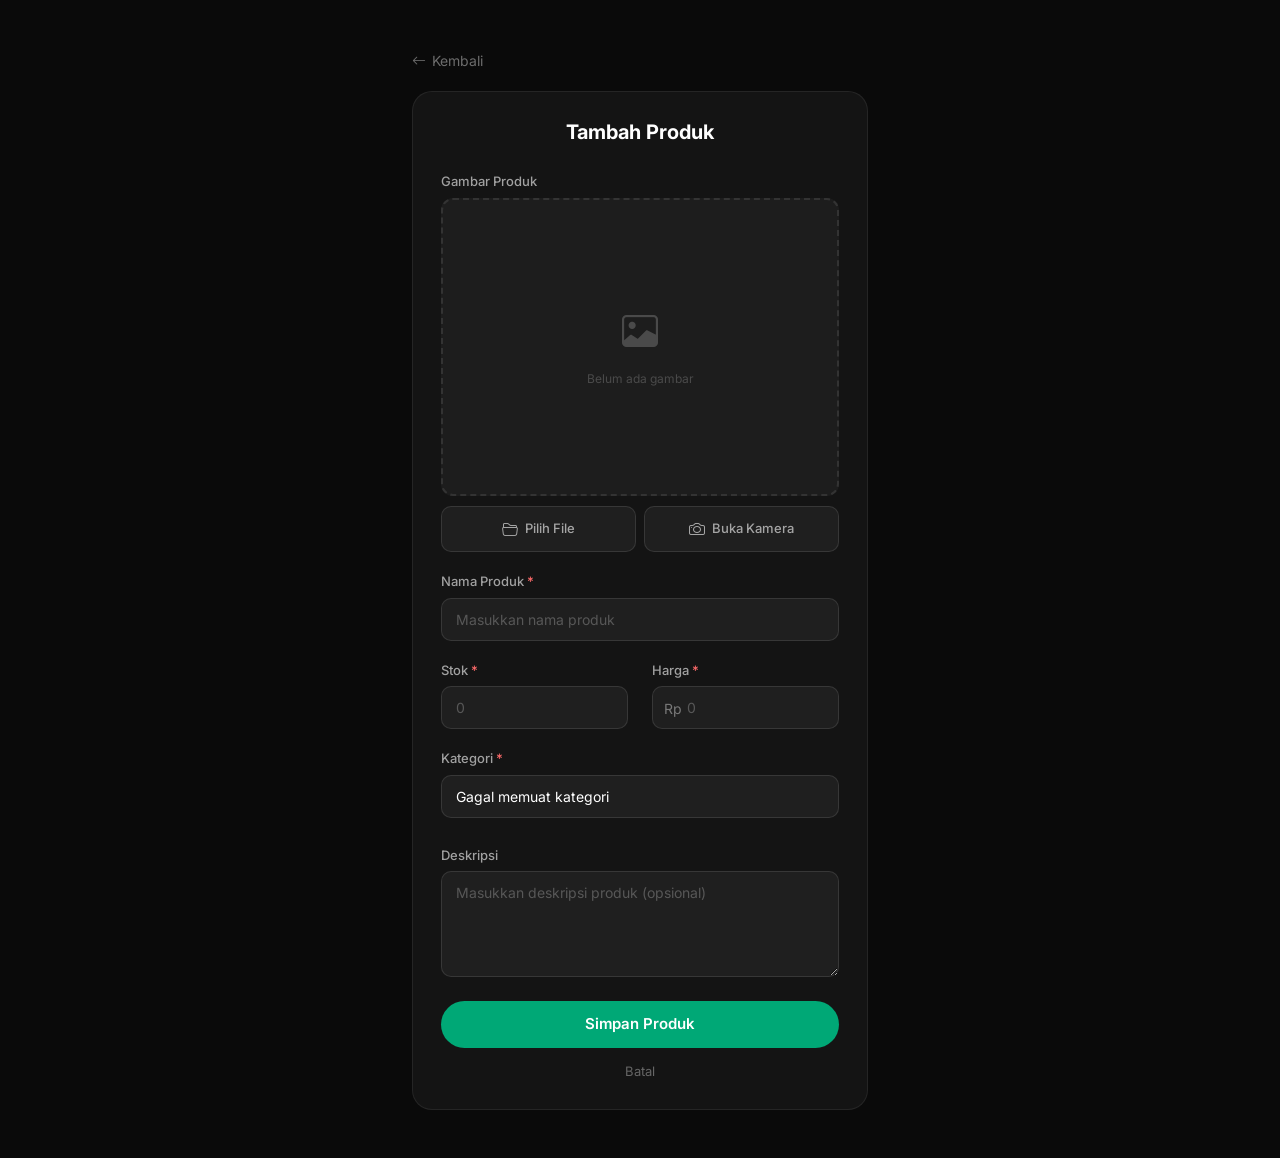
==== commit cbd971bd: "Fix edit modal detail flow and load edit data via URL/SessionStorage" ====
--- a/frontend/add.html
+++ b/frontend/add.html
@@ -363,6 +363,12 @@
                     <div class="err-msg">Kategori wajib dipilih.</div>
                 </div>
 
+                <!-- Deskripsi -->
+                <div class="mb-4">
+                    <label class="form-label">Deskripsi</label>
+                    <textarea id="deskripsi-produk" class="form-control" placeholder="Masukkan deskripsi produk (opsional)" rows="4" style="resize: vertical; min-height: 100px;"></textarea>
+                </div>
+
                 <button type="submit" class="btn-save">Simpan Produk</button>
                 <a href="index.html" class="btn-cancel">Batal</a>
             </form>
--- a/frontend/css/style.css
+++ b/frontend/css/style.css
@@ -252,7 +252,185 @@
     color: rgba(255,255,255,0.3) !important;
 }
 
+/* ===== DETAIL MODAL ===== */
+.modal-backdrop {
+    background-color: rgba(0,0,0,0.7);
+}
+
+.detail-modal-content {
+    background: #141414;
+    border: 1px solid rgba(255,255,255,0.07);
+    border-radius: 16px;
+    box-shadow: 0 25px 50px rgba(0,0,0,0.8);
+}
+
+.detail-modal-header {
+    border-bottom: 1px solid rgba(255,255,255,0.07);
+    padding: 20px 24px;
+}
+
+.detail-modal-header .modal-title {
+    font-size: 20px;
+    font-weight: 700;
+    color: #fff;
+    letter-spacing: -0.3px;
+}
+
+.detail-modal-body {
+    padding: 28px 24px;
+}
+
+.detail-image-wrapper {
+    width: 100%;
+    aspect-ratio: 1 / 1;
+    background: #1e1e1e;
+    border-radius: 12px;
+    overflow: hidden;
+    margin-bottom: 16px;
+}
+
+.detail-image {
+    width: 100%;
+    height: 100%;
+    object-fit: cover;
+}
+
+.detail-info {
+    display: flex;
+    flex-direction: column;
+}
+
+.detail-kategori {
+    display: inline-block;
+    font-size: 11px;
+    font-weight: 600;
+    text-transform: uppercase;
+    letter-spacing: 0.5px;
+    color: #00a876;
+    background: rgba(0,168,118,0.1);
+    border-radius: 6px;
+    padding: 4px 10px;
+    margin-bottom: 12px;
+    width: fit-content;
+}
+
+.detail-title {
+    font-size: 24px;
+    font-weight: 700;
+    color: #fff;
+    margin-bottom: 16px;
+    line-height: 1.3;
+}
+
+.detail-price-section {
+    margin-bottom: 20px;
+    padding-bottom: 20px;
+    border-bottom: 1px solid rgba(255,255,255,0.07);
+}
+
+.detail-price {
+    font-size: 28px;
+    font-weight: 700;
+    color: #00c98e;
+    display: inline-block;
+}
+
+.detail-row {
+    display: flex;
+    justify-content: space-between;
+    align-items: center;
+    padding: 12px 0;
+    border-bottom: 1px solid rgba(255,255,255,0.05);
+}
+
+.detail-label {
+    font-size: 13px;
+    font-weight: 600;
+    color: rgba(255,255,255,0.5);
+    text-transform: uppercase;
+    letter-spacing: 0.3px;
+}
+
+.detail-value {
+    font-size: 14px;
+    font-weight: 500;
+    color: #e8e8e8;
+    text-align: right;
+}
+
+.detail-deskripsi-section {
+    padding: 12px 0;
+    border-bottom: 1px solid rgba(255,255,255,0.05);
+}
+
+.detail-deskripsi {
+    font-size: 14px;
+    line-height: 1.6;
+    color: rgba(255,255,255,0.7);
+    margin-top: 8px;
+    white-space: pre-wrap;
+    word-break: break-word;
+}
+
+.detail-modal-footer {
+    border-top: 1px solid rgba(255,255,255,0.07);
+    padding: 16px 24px;
+    display: flex;
+    gap: 10px;
+    justify-content: flex-end;
+}
+
+.btn-edit {
+    background: #00a876;
+    color: #fff;
+    border: none;
+    border-radius: 8px;
+    padding: 8px 16px;
+    font-size: 14px;
+    font-weight: 600;
+    text-decoration: none;
+    display: inline-flex;
+    align-items: center;
+    justify-content: center;
+    transition: all 0.2s ease;
+}
+
+.btn-edit:hover {
+    background: #00c98e;
+    color: #fff;
+    transform: translateY(-1px);
+    box-shadow: 0 6px 20px rgba(0,168,118,0.4);
+}
+
+.btn-close-modal {
+    background: rgba(255,255,255,0.06);
+    color: #fff;
+    border: 1px solid rgba(255,255,255,0.12);
+    border-radius: 8px;
+    padding: 8px 16px;
+    font-size: 14px;
+    font-weight: 600;
+    transition: all 0.2s ease;
+}
+
+.btn-close-modal:hover {
+    background: rgba(255,255,255,0.12);
+    color: #fff;
+}
+
 /* ===== RESPONSIVE ===== */
 @media (max-width: 768px) {
     .custom-nav-container { padding: 12px 16px; }
-}
+    
+    .detail-modal-body {
+        padding: 20px 16px;
+    }
+    
+    .detail-title {
+        font-size: 20px;
+    }
+    
+    .detail-price {
+        font-size: 24px;
+    }
+}
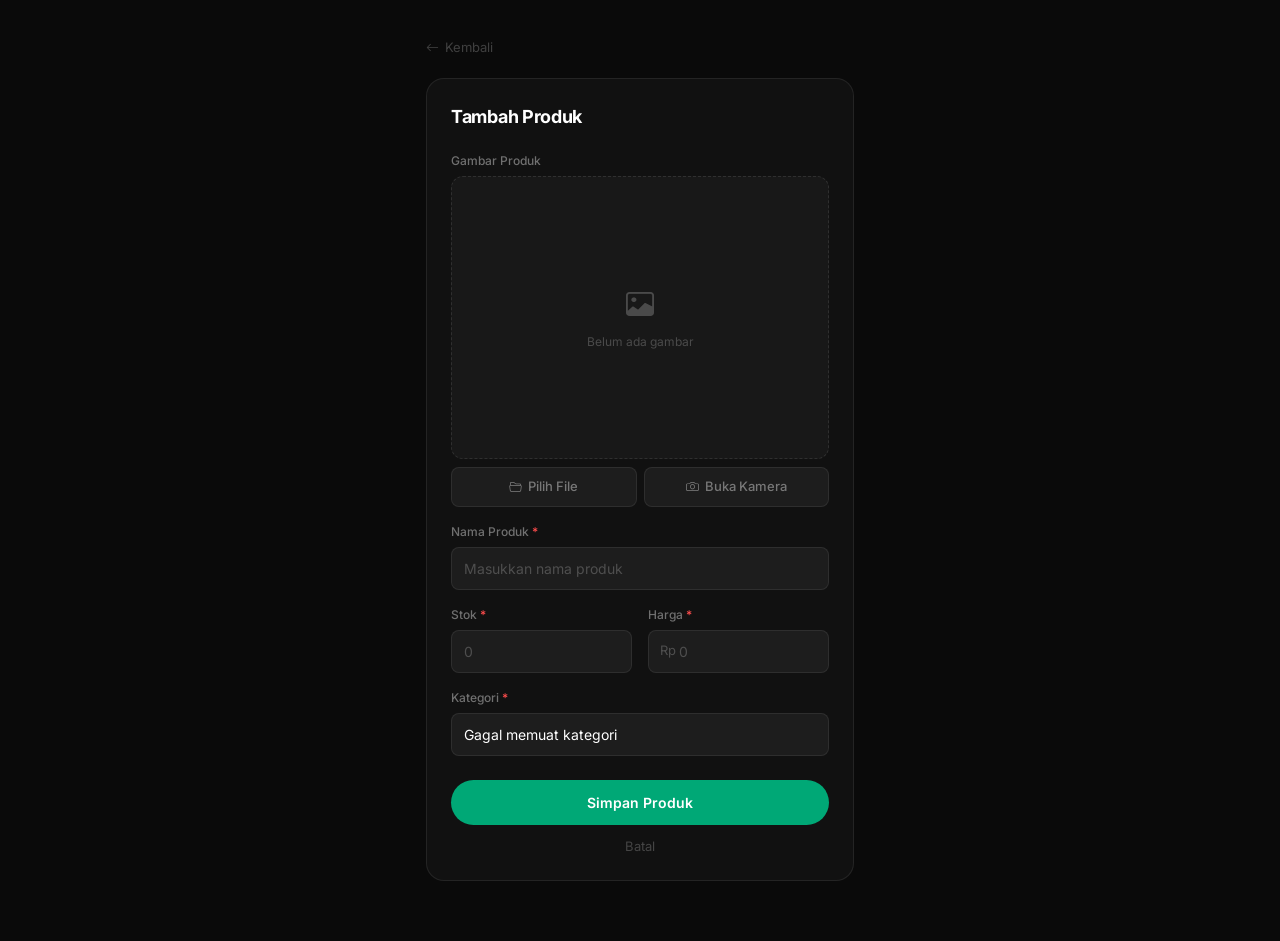
==== commit d06bc5db: "update error 404" ====
--- a/frontend/add.html
+++ b/frontend/add.html
@@ -3,310 +3,67 @@
 <head>
     <meta charset="UTF-8">
     <meta name="viewport" content="width=device-width, initial-scale=1.0">
-    <title>Tambah Produk - E-Katalog</title>
+    <title>Tambah Produk — E-Katalog</title>
     <link href="https://cdn.jsdelivr.net/npm/bootstrap@5.3.0/dist/css/bootstrap.min.css" rel="stylesheet">
     <link rel="stylesheet" href="https://cdn.jsdelivr.net/npm/bootstrap-icons@1.11.0/font/bootstrap-icons.css">
+    <link rel="stylesheet" href="https://cdn.jsdelivr.net/npm/cropperjs@1.6.1/dist/cropper.min.css">
     <link rel="stylesheet" href="css/style.css">
-    <style>
-        /* ===== LAYOUT ===== */
-        .back-nav {
-            display: inline-flex;
-            align-items: center;
-            gap: 6px;
-            color: rgba(255,255,255,0.4);
-            font-size: 14px;
-            text-decoration: none;
-            margin-bottom: 20px;
-            transition: color 0.2s;
-        }
-        .back-nav:hover { color: #fff; }
-
-        .form-card {
-            background: #141414;
-            border: 1px solid rgba(255,255,255,0.07);
-            border-radius: 20px;
-            padding: 28px;
-        }
-
-        .form-card h3 {
-            font-size: 20px;
-            font-weight: 700;
-            color: #fff;
-            margin-bottom: 24px;
-            text-align: center;
-        }
-
-        /* ===== FORM ELEMENTS ===== */
-        .form-label {
-            color: rgba(255,255,255,0.6);
-            font-size: 13px;
-            font-weight: 500;
-            margin-bottom: 6px;
-        }
-
-        .form-control,
-        .form-select {
-            background: rgba(255,255,255,0.05);
-            border: 1px solid rgba(255,255,255,0.1);
-            border-radius: 10px;
-            color: #fff;
-            font-size: 14px;
-            padding: 10px 14px;
-            transition: all 0.2s;
-        }
-
-        .form-control:focus,
-        .form-select:focus {
-            background: rgba(0,168,118,0.08);
-            border-color: #00a876;
-            color: #fff;
-            box-shadow: 0 0 0 3px rgba(0,168,118,0.15);
-        }
-
-        .form-control::placeholder { color: rgba(255,255,255,0.25); }
-
-        .form-select option { background: #1a1a1a; color: #fff; }
-
-        /* Invalid */
-        .form-control.is-invalid,
-        .form-select.is-invalid {
-            border-color: #ff4d4d !important;
-            background: rgba(255,77,77,0.05) !important;
-        }
-
-        .err-msg {
-            font-size: 12px;
-            color: #ff6b6b;
-            margin-top: 5px;
-            display: none;
-        }
-
-        .is-invalid ~ .err-msg { display: block; }
-
-        /* Alert */
-        .alert-error {
-            background: rgba(255,77,77,0.1);
-            border: 1px solid rgba(255,77,77,0.3);
-            border-radius: 10px;
-            color: #ff6b6b;
-            font-size: 13px;
-            padding: 12px 16px;
-            margin-bottom: 20px;
-            display: none;
-            align-items: center;
-            gap: 8px;
-        }
-        .alert-error.show { display: flex; }
-
-        /* ===== IMAGE PICKER ===== */
-        .img-preview-box {
-            width: 100%;
-            aspect-ratio: 4 / 3;
-            background: rgba(255,255,255,0.04);
-            border: 2px dashed rgba(255,255,255,0.1);
-            border-radius: 12px;
-            display: flex;
-            align-items: center;
-            justify-content: center;
-            overflow: hidden;
-            margin-bottom: 10px;
-            position: relative;
-            /* FIX: pastikan tidak overflow layar */
-            max-width: 100%;
-        }
-
-        .img-preview-box img {
-            width: 100%;
-            height: 100%;
-            object-fit: cover;
-            display: none;
-        }
-
-        .img-placeholder {
-            text-align: center;
-            color: rgba(255,255,255,0.2);
-        }
-
-        .img-placeholder i { font-size: 36px; display: block; margin-bottom: 6px; }
-        .img-placeholder span { font-size: 12px; }
-
-        .btn-remove-img {
-            position: absolute;
-            top: 8px; right: 8px;
-            background: rgba(0,0,0,0.6);
-            border: none;
-            color: #fff;
-            border-radius: 50%;
-            width: 28px; height: 28px;
-            font-size: 14px;
-            cursor: pointer;
-            display: none;
-            align-items: center;
-            justify-content: center;
-            transition: background 0.2s;
-        }
-        .btn-remove-img:hover { background: rgba(255,77,77,0.8); }
-
-        .img-picker-actions {
-            display: grid;
-            grid-template-columns: 1fr 1fr;
-            gap: 8px;
-        }
-
-        .btn-img-option {
-            background: rgba(255,255,255,0.05);
-            border: 1px solid rgba(255,255,255,0.1);
-            border-radius: 10px;
-            color: rgba(255,255,255,0.6);
-            font-size: 13px;
-            font-weight: 500;
-            padding: 10px;
-            cursor: pointer;
-            display: flex;
-            align-items: center;
-            justify-content: center;
-            gap: 7px;
-            transition: all 0.2s;
-        }
-        .btn-img-option:hover {
-            background: rgba(0,168,118,0.1);
-            border-color: rgba(0,168,118,0.3);
-            color: #00a876;
-        }
-        .btn-img-option i { font-size: 16px; }
-
-        /* ===== HARGA PREFIX ===== */
-        .input-rp {
-            position: relative;
-        }
-        .input-rp .rp-prefix {
-            position: absolute;
-            left: 12px;
-            top: 50%;
-            transform: translateY(-50%);
-            color: rgba(255,255,255,0.4);
-            font-size: 14px;
-            pointer-events: none;
-            z-index: 2;
-        }
-        .input-rp .form-control { padding-left: 34px; }
-
-        /* ===== BUTTONS ===== */
-        .btn-save {
-            background: #00a876;
-            color: #fff;
-            border: none;
-            border-radius: 50px;
-            padding: 12px;
-            font-size: 15px;
-            font-weight: 600;
-            width: 100%;
-            transition: all 0.3s ease;
-            cursor: pointer;
-        }
-        .btn-save:hover {
-            background: #00c98e;
-            transform: translateY(-1px);
-            box-shadow: 0 6px 20px rgba(0,168,118,0.4);
-        }
-
-        .btn-cancel {
-            display: block;
-            text-align: center;
-            color: rgba(255,255,255,0.35);
-            font-size: 13px;
-            text-decoration: none;
-            margin-top: 14px;
-            transition: color 0.2s;
-        }
-        .btn-cancel:hover { color: rgba(255,255,255,0.7); }
-
-        /* ===== CAMERA MODAL ===== */
-        #camera-modal {
-            display: none;
-            position: fixed;
-            inset: 0;
-            background: rgba(0,0,0,0.97);
-            z-index: 9999;
-            flex-direction: column;
-            align-items: center;
-            justify-content: center;
-            padding: 20px;
-        }
-
-        #camera-stream {
-            width: 100%;
-            max-width: 480px;
-            max-height: 60vh;
-            border-radius: 12px;
-            background: #000;
-            object-fit: cover;
-        }
-
-        .camera-actions {
-            display: flex;
-            gap: 12px;
-            margin-top: 20px;
-        }
-
-        .btn-capture {
-            background: #00a876;
-            color: #fff;
-            border: none;
-            border-radius: 50px;
-            padding: 12px 28px;
-            font-size: 15px;
-            font-weight: 600;
-            cursor: pointer;
-            transition: background 0.2s;
-        }
-        .btn-capture:hover { background: #00c98e; }
-
-        .btn-close-cam {
-            background: rgba(255,255,255,0.1);
-            color: #fff;
-            border: none;
-            border-radius: 50px;
-            padding: 12px 20px;
-            font-size: 15px;
-            cursor: pointer;
-            transition: background 0.2s;
-        }
-        .btn-close-cam:hover { background: rgba(255,255,255,0.2); }
-    </style>
 </head>
 <body>
 
     <!-- CAMERA MODAL -->
-    <div id="camera-modal">
+    <div class="camera-modal" id="camera-modal">
         <video id="camera-stream" autoplay playsinline></video>
         <canvas id="camera-canvas" style="display:none;"></canvas>
         <div class="camera-actions">
             <button type="button" class="btn-capture" id="btn-capture">
-                <i class="bi bi-camera-fill me-2"></i>Ambil Foto
+                <i class="bi bi-camera-fill me-1"></i>Ambil Foto
             </button>
             <button type="button" class="btn-close-cam" id="btn-close-camera">Batal</button>
         </div>
     </div>
 
-    <div class="container py-5" style="max-width: 480px;">
+    <!-- CROP MODAL -->
+    <div class="crop-modal" id="crop-modal">
+        <div class="crop-modal-inner">
+            <p class="crop-modal-title">Sesuaikan Gambar</p>
+            <div class="crop-container">
+                <img id="crop-image" src="" alt="Crop">
+            </div>
+            <div class="crop-toolbar">
+                <button type="button" class="btn-crop-tool" id="btn-crop-zoom-in"  title="Zoom In"><i class="bi bi-zoom-in"></i></button>
+                <button type="button" class="btn-crop-tool" id="btn-crop-zoom-out" title="Zoom Out"><i class="bi bi-zoom-out"></i></button>
+                <button type="button" class="btn-crop-tool" id="btn-crop-rotate-l" title="Putar Kiri"><i class="bi bi-arrow-counterclockwise"></i></button>
+                <button type="button" class="btn-crop-tool" id="btn-crop-rotate-r" title="Putar Kanan"><i class="bi bi-arrow-clockwise"></i></button>
+                <button type="button" class="btn-crop-tool" id="btn-crop-flip-h"   title="Flip Horizontal"><i class="bi bi-symmetry-vertical"></i></button>
+                <button type="button" class="btn-crop-tool" id="btn-crop-flip-v"   title="Flip Vertikal"><i class="bi bi-symmetry-horizontal"></i></button>
+            </div>
+            <div class="crop-actions">
+                <button type="button" class="btn-crop-confirm" id="btn-crop-confirm"><i class="bi bi-check-lg me-1"></i>Gunakan</button>
+                <button type="button" class="btn-crop-cancel"  id="btn-crop-cancel">Batal</button>
+            </div>
+        </div>
+    </div>
+
+    <div class="form-page">
 
         <a href="index.html" class="back-nav">
             <i class="bi bi-arrow-left"></i> Kembali
         </a>
 
         <div class="form-card">
-            <h3>Tambah Produk</h3>
-
-            <!-- Alert error -->
+            <div class="form-card-header">
+                <span class="form-card-title">Tambah Produk</span>
+            </div>
+
             <div class="alert-error" id="alert-error">
                 <i class="bi bi-exclamation-circle-fill"></i>
-                <span id="alert-msg">Harap isi semua kolom yang wajib diisi.</span>
+                <span id="alert-msg"></span>
             </div>
 
             <form id="form-add-produk" novalidate>
 
-                <!-- Gambar Produk -->
+                <!-- Gambar -->
                 <div class="mb-3">
                     <label class="form-label">Gambar Produk</label>
                     <div class="img-preview-box" id="img-preview-box">
@@ -315,8 +72,11 @@
                             <i class="bi bi-image"></i>
                             <span>Belum ada gambar</span>
                         </div>
-                        <button type="button" class="btn-remove-img" id="btn-remove-img" title="Hapus">
+                        <button type="button" class="btn-remove-img" id="btn-remove-img">
                             <i class="bi bi-x"></i>
+                        </button>
+                        <button type="button" class="btn-edit-img" id="btn-edit-img" title="Edit gambar">
+                            <i class="bi bi-crop"></i>
                         </button>
                     </div>
                     <div class="img-picker-actions">
@@ -330,43 +90,37 @@
                     <input type="file" id="input-file" accept="image/*" style="display:none">
                 </div>
 
-                <!-- Nama Produk -->
+                <!-- Nama -->
                 <div class="mb-3">
-                    <label class="form-label">Nama Produk <span style="color:#ff6b6b">*</span></label>
+                    <label class="form-label">Nama Produk <span class="req">*</span></label>
                     <input type="text" id="nama-produk" class="form-control" placeholder="Masukkan nama produk">
                     <div class="err-msg">Nama produk wajib diisi.</div>
                 </div>
 
                 <!-- Stok & Harga -->
-                <div class="row">
-                    <div class="col-6 mb-3">
-                        <label class="form-label">Stok <span style="color:#ff6b6b">*</span></label>
+                <div class="row g-3 mb-3">
+                    <div class="col-6">
+                        <label class="form-label">Stok <span class="req">*</span></label>
                         <input type="text" inputmode="numeric" id="stok-produk" class="form-control" placeholder="0">
                         <div class="err-msg">Stok wajib diisi.</div>
                     </div>
-                    <div class="col-6 mb-3">
-                        <label class="form-label">Harga <span style="color:#ff6b6b">*</span></label>
+                    <div class="col-6">
+                        <label class="form-label">Harga <span class="req">*</span></label>
                         <div class="input-rp">
                             <span class="rp-prefix">Rp</span>
                             <input type="text" inputmode="numeric" id="harga-produk" class="form-control" placeholder="0">
                         </div>
-                        <div class="err-msg" id="harga-err">Harga wajib diisi.</div>
+                        <div class="err-msg">Harga wajib diisi.</div>
                     </div>
                 </div>
 
                 <!-- Kategori -->
                 <div class="mb-4">
-                    <label class="form-label">Kategori <span style="color:#ff6b6b">*</span></label>
+                    <label class="form-label">Kategori <span class="req">*</span></label>
                     <select id="kategori-produk" class="form-select">
                         <option value="" disabled selected>Memuat kategori...</option>
                     </select>
                     <div class="err-msg">Kategori wajib dipilih.</div>
-                </div>
-
-                <!-- Deskripsi -->
-                <div class="mb-4">
-                    <label class="form-label">Deskripsi</label>
-                    <textarea id="deskripsi-produk" class="form-control" placeholder="Masukkan deskripsi produk (opsional)" rows="4" style="resize: vertical; min-height: 100px;"></textarea>
                 </div>
 
                 <button type="submit" class="btn-save">Simpan Produk</button>
@@ -376,44 +130,37 @@
     </div>
 
     <script src="https://cdn.jsdelivr.net/npm/bootstrap@5.3.0/dist/js/bootstrap.bundle.min.js"></script>
+    <script src="https://cdn.jsdelivr.net/npm/cropperjs@1.6.1/dist/cropper.min.js"></script>
     <script src="js/api.js"></script>
+    <script src="js/cropper-init.js"></script>
     <script>
-        // ===== VALIDASI FORM =====
-        const form      = document.getElementById('form-add-produk');
-        const alertBox  = document.getElementById('alert-error');
-        const alertMsg  = document.getElementById('alert-msg');
+        // Validasi
+        const form     = document.getElementById('form-add-produk');
+        const alertBox = document.getElementById('alert-error');
+        const alertMsg = document.getElementById('alert-msg');
 
         form.addEventListener('submit', function(e) {
             e.preventDefault();
-
             const fields = [
                 { el: document.getElementById('nama-produk'),     label: 'Nama Produk' },
                 { el: document.getElementById('stok-produk'),     label: 'Stok' },
                 { el: document.getElementById('harga-produk'),    label: 'Harga' },
                 { el: document.getElementById('kategori-produk'), label: 'Kategori' },
             ];
-
-            let valid = true;
-            const kosong = [];
-
+            let valid = true; const kosong = [];
             fields.forEach(f => f.el.classList.remove('is-invalid'));
             alertBox.classList.remove('show');
-
             fields.forEach(f => {
-                if (!f.el.value || f.el.value.trim() === '') {
-                    f.el.classList.add('is-invalid');
-                    kosong.push(f.label);
-                    valid = false;
+                if (!f.el.value || !f.el.value.trim()) {
+                    f.el.classList.add('is-invalid'); kosong.push(f.label); valid = false;
                 }
             });
-
             if (!valid) {
-                alertMsg.textContent = `Kolom berikut wajib diisi: ${kosong.join(', ')}.`;
+                alertMsg.textContent = `Wajib diisi: ${kosong.join(', ')}.`;
                 alertBox.classList.add('show');
                 alertBox.scrollIntoView({ behavior: 'smooth', block: 'nearest' });
                 return;
             }
-
             if (typeof handleAddProduk === 'function') handleAddProduk(e);
         });
 
@@ -421,103 +168,55 @@
             el.addEventListener('input', function() { this.classList.remove('is-invalid'); });
         });
 
-        // ===== STOK: angka saja =====
+        // Stok — angka saja
         const stokEl = document.getElementById('stok-produk');
         stokEl.addEventListener('keydown', e => {
-            const allowed = ['Backspace','Delete','ArrowLeft','ArrowRight','Tab','Home','End'];
-            if (allowed.includes(e.key)) return;
+            if (['Backspace','Delete','ArrowLeft','ArrowRight','Tab','Home','End'].includes(e.key)) return;
             if (!/^\d$/.test(e.key)) e.preventDefault();
         });
-        stokEl.addEventListener('input', () => {
-            stokEl.value = stokEl.value.replace(/\D/g, '');
-        });
-
-        // ===== HARGA: angka + format Rp titik setiap 3 digit =====
+        stokEl.addEventListener('input', () => { stokEl.value = stokEl.value.replace(/\D/g,''); });
+
+        // Harga — format titik
         const hargaEl = document.getElementById('harga-produk');
         hargaEl.addEventListener('keydown', e => {
-            const allowed = ['Backspace','Delete','ArrowLeft','ArrowRight','Tab','Home','End'];
-            if (allowed.includes(e.key)) return;
+            if (['Backspace','Delete','ArrowLeft','ArrowRight','Tab','Home','End'].includes(e.key)) return;
             if (!/^\d$/.test(e.key)) e.preventDefault();
         });
         hargaEl.addEventListener('input', () => {
-            const raw = hargaEl.value.replace(/\D/g, '');
-            hargaEl.value = raw ? raw.replace(/\B(?=(\d{3})+(?!\d))/g, '.') : '';
-        });
-
-        // ===== IMAGE PICKER =====
-        const inputFile      = document.getElementById('input-file');
-        const imgPreview     = document.getElementById('img-preview');
-        const imgPlaceholder = document.getElementById('img-placeholder');
-        const btnRemove      = document.getElementById('btn-remove-img');
-        let activeStream     = null;
-
-        function showPreview(src) {
-            imgPreview.src = src;
-            imgPreview.style.display = 'block';
-            imgPlaceholder.style.display = 'none';
-            btnRemove.style.display = 'flex';
-        }
-
-        function clearPreview() {
-            imgPreview.src = '';
-            imgPreview.style.display = 'none';
-            imgPlaceholder.style.display = 'block';
-            btnRemove.style.display = 'none';
-            inputFile.value = '';
-        }
-
-        // Pilih file
-        document.getElementById('btn-choose-file').addEventListener('click', () => inputFile.click());
-        inputFile.addEventListener('change', e => {
-            const file = e.target.files[0];
-            if (!file) return;
-            const reader = new FileReader();
-            reader.onload = ev => showPreview(ev.target.result);
-            reader.readAsDataURL(file);
-        });
-
-        // Buka kamera pakai getUserMedia (bukan file input)
+            const raw = hargaEl.value.replace(/\D/g,'');
+            hargaEl.value = raw ? raw.replace(/\B(?=(\d{3})+(?!\d))/g,'.') : '';
+        });
+
+        // Kamera
+        let stream = null;
         document.getElementById('btn-open-camera').addEventListener('click', async () => {
             try {
-                activeStream = await navigator.mediaDevices.getUserMedia({
-                    video: { facingMode: 'environment' }
-                });
-                document.getElementById('camera-stream').srcObject = activeStream;
+                stream = await navigator.mediaDevices.getUserMedia({ video: { facingMode: 'environment' } });
+                document.getElementById('camera-stream').srcObject = stream;
                 document.getElementById('camera-modal').style.display = 'flex';
-            } catch (err) {
-                alert('Tidak bisa mengakses kamera: ' + err.message);
-            }
-        });
-
-        // Ambil foto
+            } catch(err) { alert('Tidak bisa akses kamera: ' + err.message); }
+        });
+
         document.getElementById('btn-capture').addEventListener('click', () => {
-            const video  = document.getElementById('camera-stream');
-            const canvas = document.getElementById('camera-canvas');
-            canvas.width  = video.videoWidth;
-            canvas.height = video.videoHeight;
-            canvas.getContext('2d').drawImage(video, 0, 0);
-            showPreview(canvas.toDataURL('image/jpeg'));
-            stopCamera();
-        });
-
-        // Tutup kamera
-        document.getElementById('btn-close-camera').addEventListener('click', stopCamera);
-
-        function stopCamera() {
-            if (activeStream) {
-                activeStream.getTracks().forEach(t => t.stop());
-                activeStream = null;
-            }
+            const v = document.getElementById('camera-stream');
+            const c = document.getElementById('camera-canvas');
+            c.width = v.videoWidth; c.height = v.videoHeight;
+            c.getContext('2d').drawImage(v, 0, 0);
+            stopCam();
+            // Buka crop modal dengan hasil foto kamera
+            openCropModal(c.toDataURL('image/jpeg'));
+        });
+
+        document.getElementById('btn-close-camera').addEventListener('click', stopCam);
+        function stopCam() {
+            if (stream) { stream.getTracks().forEach(t => t.stop()); stream = null; }
             document.getElementById('camera-modal').style.display = 'none';
         }
 
-        btnRemove.addEventListener('click', clearPreview);
-
-        // ===== POPULATE KATEGORI (dari API) =====
+        // Init image picker & crop
         document.addEventListener('DOMContentLoaded', async () => {
-            if (typeof populateKategoriDropdown === 'function') {
-                await populateKategoriDropdown();
-            }
+            initImagePicker();
+            if (typeof populateKategoriDropdown === 'function') await populateKategoriDropdown();
         });
     </script>
 </body>
--- a/frontend/css/style.css
+++ b/frontend/css/style.css
@@ -1,141 +1,197 @@
-@import url('https://fonts.googleapis.com/css2?family=Inter:wght@300;400;500;600;700;800&display=swap');
-
-* { box-sizing: border-box; }
+@import url('https://fonts.googleapis.com/css2?family=Inter:wght@400;500;600;700;800&display=swap');
+
+/* ============================================================
+   RESET & BASE
+============================================================ */
+*, *::before, *::after { box-sizing: border-box; margin: 0; padding: 0; }
+
+:root {
+    --green:       #00a876;
+    --green-light: #00c98e;
+    --green-glow:  rgba(0,168,118,0.35);
+    --bg:          #0a0a0a;
+    --bg-card:     #111111;
+    --bg-input:    rgba(255,255,255,0.05);
+    --border:      rgba(255,255,255,0.08);
+    --border-hover:rgba(0,168,118,0.4);
+    --text:        #ffffff;
+    --text-muted:  rgba(255,255,255,0.4);
+    --text-dim:    rgba(255,255,255,0.22);
+    --red:         #ff4d4d;
+    --red-soft:    rgba(255,77,77,0.1);
+    --radius-sm:   8px;
+    --radius-md:   12px;
+    --radius-lg:   18px;
+    --radius-pill: 50px;
+}
+
+html { scroll-behavior: smooth; }
 
 body {
-    background-color: #0a0a0a;
-    color: #ffffff;
+    background: var(--bg);
+    color: var(--text);
     font-family: 'Inter', 'Segoe UI', sans-serif;
+    font-size: 14px;
+    line-height: 1.5;
     min-height: 100vh;
-}
-
-/* ===== SCROLLBAR ===== */
-::-webkit-scrollbar { width: 6px; }
-::-webkit-scrollbar-track { background: #111; }
-::-webkit-scrollbar-thumb { background: #00a876; border-radius: 10px; }
-
-/* ===== NAVBAR ===== */
+    -webkit-font-smoothing: antialiased;
+}
+
+a { color: inherit; }
+
+::-webkit-scrollbar { width: 5px; }
+::-webkit-scrollbar-track { background: transparent; }
+::-webkit-scrollbar-thumb { background: var(--green); border-radius: 10px; }
+
+/* ============================================================
+   NAVBAR
+============================================================ */
 .navbar {
-    padding: 0 !important;
     position: sticky;
     top: 0;
-    z-index: 1000;
-    background: rgba(10,10,10,0.88) !important;
+    z-index: 100;
+    padding: 0 !important;
+    background: rgba(10,10,10,0.9) !important;
     backdrop-filter: blur(20px);
     -webkit-backdrop-filter: blur(20px);
-    border-bottom: 1px solid rgba(255,255,255,0.06);
+    border-bottom: 1px solid var(--border);
 }
 
 .custom-nav-container {
     max-width: 1200px;
     width: 100%;
     margin: 0 auto;
-    padding: 14px 24px;
+    padding: 13px 24px;
     display: flex;
     align-items: center;
     justify-content: space-between;
+    gap: 12px;
 }
 
 .navbar-brand {
+    display: flex;
+    align-items: center;
+    gap: 9px;
     text-decoration: none;
-    display: flex;
-    align-items: center;
-    gap: 10px;
-}
-
-.navbar-brand img { border-radius: 10px; }
+    flex-shrink: 0;
+}
+
+.navbar-brand img { border-radius: 9px; }
 
 .navbar-brand span {
-    font-size: 18px;
+    font-size: 16px;
     font-weight: 700;
-    color: #ffffff !important;
+    color: var(--text) !important;
     letter-spacing: -0.3px;
 }
 
 /* Dropdown */
 .dropdown .btn-outline-dark {
-    background: rgba(255,255,255,0.06);
-    border: 1px solid rgba(255,255,255,0.12) !important;
-    color: #fff !important;
-    border-radius: 50px !important;
-    padding: 8px 18px;
-    font-size: 14px;
-    font-weight: 500;
+    background: var(--bg-input) !important;
+    border: 1px solid var(--border) !important;
+    color: var(--text-muted) !important;
+    border-radius: var(--radius-pill) !important;
+    padding: 7px 16px !important;
+    font-size: 13px !important;
+    font-weight: 500 !important;
     transition: all 0.2s;
 }
 
 .dropdown .btn-outline-dark:hover,
-.dropdown .btn-outline-dark:focus {
-    background: rgba(255,255,255,0.12) !important;
-    color: #fff !important;
+.dropdown .btn-outline-dark:focus,
+.dropdown .btn-outline-dark.show {
+    background: rgba(255,255,255,0.1) !important;
+    color: var(--text) !important;
     box-shadow: none !important;
 }
 
 .dropdown-menu {
-    background: #1a1a1a;
-    border: 1px solid rgba(255,255,255,0.08);
-    border-radius: 14px;
-    padding: 6px;
-    box-shadow: 0 20px 40px rgba(0,0,0,0.5);
+    background: #161616;
+    border: 1px solid var(--border);
+    border-radius: var(--radius-md);
+    padding: 5px;
+    box-shadow: 0 16px 40px rgba(0,0,0,0.6);
+    min-width: 140px;
 }
 
 .dropdown-item {
-    color: #ccc;
-    border-radius: 8px;
-    padding: 8px 14px;
-    font-size: 14px;
-    transition: all 0.2s;
+    color: var(--text-muted);
+    border-radius: var(--radius-sm);
+    padding: 8px 12px;
+    font-size: 13px;
+    transition: all 0.15s;
 }
 
 .dropdown-item:hover {
-    background: rgba(0,168,118,0.15);
-    color: #00a876;
-}
-
-/* Tombol Add Produk */
+    background: rgba(0,168,118,0.12);
+    color: var(--green);
+}
+
+/* Add Produk button */
 .btn-dark.rounded-pill {
-    background: #00a876 !important;
+    background: var(--green) !important;
     color: #fff !important;
     border: none !important;
-    font-weight: 600;
-    transition: all 0.3s ease;
+    border-radius: var(--radius-pill) !important;
+    padding: 7px 18px !important;
+    font-size: 13px !important;
+    font-weight: 600 !important;
+    transition: all 0.25s ease;
+    white-space: nowrap;
 }
 
 .btn-dark.rounded-pill:hover {
-    background: #00c98e !important;
+    background: var(--green-light) !important;
     transform: translateY(-1px);
-    box-shadow: 0 6px 20px rgba(0,168,118,0.4);
-}
-
-/* ===== SECTION HEADER ===== */
-.fw-bold.mb-4 {
+    box-shadow: 0 6px 18px var(--green-glow);
+}
+
+/* ============================================================
+   PAGE HEADER (index)
+============================================================ */
+.page-header {
+    padding: 40px 0 28px;
+    display: flex;
+    align-items: center;
+    justify-content: space-between;
+    gap: 12px;
+}
+
+.page-title {
     font-size: 20px;
-    color: #fff;
+    font-weight: 700;
+    color: var(--text);
     letter-spacing: -0.3px;
 }
 
-/* ===== PRODUCT CARD ===== */
+.page-count {
+    font-size: 12px;
+    color: var(--text-dim);
+}
+
+/* ============================================================
+   PRODUCT CARD
+============================================================ */
 .product-card {
-    background: #141414;
-    border: 1px solid rgba(255,255,255,0.07);
-    border-radius: 16px;
+    background: var(--bg-card);
+    border: 1px solid var(--border);
+    border-radius: var(--radius-lg);
     overflow: hidden;
-    transition: all 0.3s cubic-bezier(0.4, 0, 0.2, 1);
-    position: relative;
     display: flex;
     flex-direction: column;
+    transition: transform 0.25s ease, border-color 0.25s ease, box-shadow 0.25s ease;
 }
 
 .product-card:hover {
-    border-color: rgba(0,168,118,0.4);
-    transform: translateY(-5px);
-    box-shadow: 0 16px 40px rgba(0,0,0,0.5), 0 0 0 1px rgba(0,168,118,0.1);
+    border-color: var(--border-hover);
+    transform: translateY(-4px);
+    box-shadow: 0 12px 32px rgba(0,0,0,0.5);
 }
 
 .img-wrapper {
     aspect-ratio: 1 / 1;
     overflow: hidden;
-    background: #1e1e1e;
+    background: #1a1a1a;
     flex-shrink: 0;
 }
 
@@ -143,18 +199,17 @@
     width: 100%;
     height: 100%;
     object-fit: cover;
-    transition: transform 0.4s ease;
-}
-
-.product-card:hover .img-wrapper img {
-    transform: scale(1.06);
-}
+    transition: transform 0.35s ease;
+}
+
+.product-card:hover .img-wrapper img { transform: scale(1.05); }
 
 .card-body {
-    padding: 12px !important;
+    padding: 11px !important;
     display: flex;
     flex-direction: column;
     flex: 1;
+    gap: 3px;
 }
 
 .product-kategori {
@@ -162,275 +217,548 @@
     font-size: 10px;
     font-weight: 600;
     text-transform: uppercase;
-    letter-spacing: 0.5px;
-    color: #00a876;
+    letter-spacing: 0.6px;
+    color: var(--green);
     background: rgba(0,168,118,0.1);
     border-radius: 4px;
-    padding: 2px 7px;
-    margin-bottom: 6px;
+    padding: 2px 6px;
+    width: fit-content;
 }
 
 .product-title {
     font-size: 13px;
     font-weight: 600;
-    height: 38px;
+    color: #e0e0e0;
+    line-height: 1.4;
+    height: 36px;
     overflow: hidden;
     display: -webkit-box;
     -webkit-line-clamp: 2;
     -webkit-box-orient: vertical;
-    margin-bottom: 6px;
-    color: #e8e8e8;
-    line-height: 1.45;
 }
 
 .product-stock {
     font-size: 11px;
-    color: rgba(255,255,255,0.35);
-    margin-bottom: 4px;
+    color: var(--text-dim);
 }
 
 .product-price {
     font-size: 14px;
     font-weight: 700;
-    color: #00c98e;
-    margin-bottom: 10px;
-}
-
-/* Action buttons di card */
+    color: var(--green-light);
+    margin-top: 2px;
+    margin-bottom: 8px;
+}
+
 .product-actions {
     display: flex;
-    gap: 6px;
+    gap: 5px;
     margin-top: auto;
 }
 
 .btn-update {
     flex: 1;
-    text-align: center;
-    background: rgba(0,168,118,0.1);
-    color: #00a876;
-    border: 1px solid rgba(0,168,118,0.25);
-    border-radius: 50px;
-    padding: 6px 10px;
+    display: flex;
+    align-items: center;
+    justify-content: center;
+    gap: 4px;
+    background: rgba(0,168,118,0.08);
+    color: var(--green);
+    border: 1px solid rgba(0,168,118,0.2);
+    border-radius: var(--radius-pill);
+    padding: 6px 8px;
     font-size: 12px;
     font-weight: 600;
     text-decoration: none;
-    transition: all 0.2s ease;
-    display: flex;
-    align-items: center;
-    justify-content: center;
-    gap: 4px;
+    transition: all 0.2s;
 }
 
 .btn-update:hover {
-    background: #00a876;
+    background: var(--green);
     color: #fff;
-    border-color: #00a876;
+    border-color: var(--green);
 }
 
 .btn-hapus {
-    background: rgba(255,77,77,0.08);
-    color: rgba(255,100,100,0.7);
-    border: 1px solid rgba(255,77,77,0.2);
-    border-radius: 50px;
+    display: flex;
+    align-items: center;
+    justify-content: center;
+    background: var(--red-soft);
+    color: rgba(255,100,100,0.65);
+    border: 1px solid rgba(255,77,77,0.15);
+    border-radius: var(--radius-pill);
     padding: 6px 10px;
     font-size: 12px;
     cursor: pointer;
-    transition: all 0.2s ease;
-    display: flex;
-    align-items: center;
-    justify-content: center;
+    transition: all 0.2s;
 }
 
 .btn-hapus:hover {
-    background: rgba(255,77,77,0.9);
+    background: var(--red);
     color: #fff;
     border-color: transparent;
 }
 
-/* ===== EMPTY / LOADING STATE ===== */
-.text-muted {
-    color: rgba(255,255,255,0.3) !important;
-}
-
-/* ===== DETAIL MODAL ===== */
-.modal-backdrop {
-    background-color: rgba(0,0,0,0.7);
-}
-
-.detail-modal-content {
-    background: #141414;
-    border: 1px solid rgba(255,255,255,0.07);
-    border-radius: 16px;
-    box-shadow: 0 25px 50px rgba(0,0,0,0.8);
-}
-
-.detail-modal-header {
-    border-bottom: 1px solid rgba(255,255,255,0.07);
-    padding: 20px 24px;
-}
-
-.detail-modal-header .modal-title {
-    font-size: 20px;
+/* Empty / loading */
+.state-empty {
+    text-align: center;
+    padding: 60px 20px;
+    color: var(--text-dim);
+    font-size: 14px;
+}
+
+/* ============================================================
+   FORM PAGES (add / update)
+============================================================ */
+.form-page {
+    max-width: 460px;
+    margin: 0 auto;
+    padding: 36px 16px 60px;
+}
+
+.back-nav {
+    display: inline-flex;
+    align-items: center;
+    gap: 6px;
+    color: var(--text-dim);
+    font-size: 13px;
+    text-decoration: none;
+    margin-bottom: 20px;
+    transition: color 0.2s;
+}
+.back-nav:hover { color: var(--text); }
+
+.form-card {
+    background: var(--bg-card);
+    border: 1px solid var(--border);
+    border-radius: var(--radius-lg);
+    padding: 24px;
+}
+
+.form-card-header {
+    display: flex;
+    align-items: center;
+    justify-content: space-between;
+    margin-bottom: 22px;
+}
+
+.form-card-title {
+    font-size: 18px;
     font-weight: 700;
+    color: var(--text);
+    letter-spacing: -0.3px;
+}
+
+/* Form elements */
+.form-label {
+    display: block;
+    font-size: 12px;
+    font-weight: 500;
+    color: var(--text-muted);
+    margin-bottom: 6px;
+}
+
+.req { color: var(--red); }
+
+.form-control,
+.form-select {
+    width: 100%;
+    background: var(--bg-input);
+    border: 1px solid var(--border);
+    border-radius: var(--radius-sm);
+    color: var(--text);
+    font-size: 14px;
+    font-family: inherit;
+    padding: 10px 12px;
+    outline: none;
+    transition: border-color 0.2s, background 0.2s, box-shadow 0.2s;
+    appearance: none;
+    -webkit-appearance: none;
+}
+
+.form-control::placeholder { color: var(--text-dim); }
+.form-select option { background: #1a1a1a; color: var(--text); }
+
+.form-control:focus,
+.form-select:focus {
+    border-color: var(--green);
+    background: rgba(0,168,118,0.06);
+    box-shadow: 0 0 0 3px rgba(0,168,118,0.12);
+}
+
+.form-control.is-invalid,
+.form-select.is-invalid {
+    border-color: var(--red) !important;
+    background: rgba(255,77,77,0.04) !important;
+}
+
+.err-msg {
+    font-size: 11px;
+    color: #ff6b6b;
+    margin-top: 4px;
+    display: none;
+}
+.is-invalid ~ .err-msg { display: block; }
+
+/* Harga prefix */
+.input-rp { position: relative; }
+.rp-prefix {
+    position: absolute;
+    left: 12px;
+    top: 50%;
+    transform: translateY(-50%);
+    color: var(--text-dim);
+    font-size: 13px;
+    pointer-events: none;
+    z-index: 1;
+}
+.input-rp .form-control {
+    padding-left: 30px !important;
+    background: var(--bg-input) !important;
+    border: 1px solid var(--border) !important;
+    border-radius: var(--radius-sm) !important;
+    color: var(--text) !important;
+    font-size: 14px !important;
+    height: auto !important;
+    box-shadow: none !important;
+}
+
+/* Alert */
+.alert-error {
+    display: none;
+    align-items: center;
+    gap: 8px;
+    background: var(--red-soft);
+    border: 1px solid rgba(255,77,77,0.25);
+    border-radius: var(--radius-sm);
+    color: #ff6b6b;
+    font-size: 13px;
+    padding: 11px 14px;
+    margin-bottom: 18px;
+}
+.alert-error.show { display: flex; }
+
+/* Image picker */
+.img-preview-box {
+    width: 100%;
+    aspect-ratio: 4 / 3;
+    background: rgba(255,255,255,0.03);
+    border: 1.5px dashed rgba(255,255,255,0.1);
+    border-radius: var(--radius-md);
+    display: flex;
+    align-items: center;
+    justify-content: center;
+    overflow: hidden;
+    position: relative;
+    margin-bottom: 8px;
+}
+
+.img-preview-box img {
+    width: 100%; height: 100%;
+    object-fit: cover;
+    display: none;
+}
+
+.img-placeholder {
+    text-align: center;
+    color: var(--text-dim);
+}
+.img-placeholder i { font-size: 28px; display: block; margin-bottom: 5px; }
+.img-placeholder span { font-size: 12px; }
+
+.btn-remove-img {
+    position: absolute;
+    top: 8px; right: 8px;
+    background: rgba(0,0,0,0.65);
+    border: none;
     color: #fff;
-    letter-spacing: -0.3px;
-}
-
-.detail-modal-body {
-    padding: 28px 24px;
-}
-
-.detail-image-wrapper {
+    border-radius: 50%;
+    width: 26px; height: 26px;
+    font-size: 13px;
+    cursor: pointer;
+    display: none;
+    align-items: center;
+    justify-content: center;
+    transition: background 0.2s;
+}
+.btn-remove-img:hover { background: rgba(255,77,77,0.85); }
+
+/* Tombol edit crop — pojok kiri atas */
+.btn-edit-img {
+    position: absolute;
+    top: 8px; left: 8px;
+    background: rgba(0,0,0,0.65);
+    border: none;
+    color: #fff;
+    border-radius: 50%;
+    width: 26px; height: 26px;
+    font-size: 13px;
+    cursor: pointer;
+    display: none;
+    align-items: center;
+    justify-content: center;
+    transition: background 0.2s;
+}
+.btn-edit-img:hover { background: rgba(0,168,118,0.85); }
+
+.img-picker-actions {
+    display: grid;
+    grid-template-columns: 1fr 1fr;
+    gap: 7px;
+}
+
+.btn-img-option {
+    background: var(--bg-input);
+    border: 1px solid var(--border);
+    border-radius: var(--radius-sm);
+    color: var(--text-muted);
+    font-size: 13px;
+    font-weight: 500;
+    font-family: inherit;
+    padding: 9px;
+    cursor: pointer;
+    display: flex;
+    align-items: center;
+    justify-content: center;
+    gap: 6px;
+    transition: all 0.2s;
+}
+.btn-img-option:hover {
+    background: rgba(0,168,118,0.08);
+    border-color: rgba(0,168,118,0.25);
+    color: var(--green);
+}
+
+/* Buttons */
+.btn-save {
     width: 100%;
-    aspect-ratio: 1 / 1;
-    background: #1e1e1e;
-    border-radius: 12px;
-    overflow: hidden;
-    margin-bottom: 16px;
-}
-
-.detail-image {
-    width: 100%;
-    height: 100%;
-    object-fit: cover;
-}
-
-.detail-info {
-    display: flex;
-    flex-direction: column;
-}
-
-.detail-kategori {
-    display: inline-block;
-    font-size: 11px;
-    font-weight: 600;
-    text-transform: uppercase;
-    letter-spacing: 0.5px;
-    color: #00a876;
-    background: rgba(0,168,118,0.1);
-    border-radius: 6px;
-    padding: 4px 10px;
-    margin-bottom: 12px;
-    width: fit-content;
-}
-
-.detail-title {
-    font-size: 24px;
-    font-weight: 700;
-    color: #fff;
-    margin-bottom: 16px;
-    line-height: 1.3;
-}
-
-.detail-price-section {
-    margin-bottom: 20px;
-    padding-bottom: 20px;
-    border-bottom: 1px solid rgba(255,255,255,0.07);
-}
-
-.detail-price {
-    font-size: 28px;
-    font-weight: 700;
-    color: #00c98e;
-    display: inline-block;
-}
-
-.detail-row {
-    display: flex;
-    justify-content: space-between;
-    align-items: center;
-    padding: 12px 0;
-    border-bottom: 1px solid rgba(255,255,255,0.05);
-}
-
-.detail-label {
-    font-size: 13px;
-    font-weight: 600;
-    color: rgba(255,255,255,0.5);
-    text-transform: uppercase;
-    letter-spacing: 0.3px;
-}
-
-.detail-value {
-    font-size: 14px;
-    font-weight: 500;
-    color: #e8e8e8;
-    text-align: right;
-}
-
-.detail-deskripsi-section {
-    padding: 12px 0;
-    border-bottom: 1px solid rgba(255,255,255,0.05);
-}
-
-.detail-deskripsi {
-    font-size: 14px;
-    line-height: 1.6;
-    color: rgba(255,255,255,0.7);
-    margin-top: 8px;
-    white-space: pre-wrap;
-    word-break: break-word;
-}
-
-.detail-modal-footer {
-    border-top: 1px solid rgba(255,255,255,0.07);
-    padding: 16px 24px;
-    display: flex;
-    gap: 10px;
-    justify-content: flex-end;
-}
-
-.btn-edit {
-    background: #00a876;
+    background: var(--green);
     color: #fff;
     border: none;
-    border-radius: 8px;
-    padding: 8px 16px;
+    border-radius: var(--radius-pill);
+    padding: 12px;
     font-size: 14px;
     font-weight: 600;
+    font-family: inherit;
+    cursor: pointer;
+    transition: all 0.25s ease;
+}
+.btn-save:hover {
+    background: var(--green-light);
+    transform: translateY(-1px);
+    box-shadow: 0 6px 18px var(--green-glow);
+}
+
+.btn-cancel {
+    display: block;
+    text-align: center;
+    color: var(--text-dim);
+    font-size: 13px;
     text-decoration: none;
+    margin-top: 12px;
+    transition: color 0.2s;
+}
+.btn-cancel:hover { color: var(--text-muted); }
+
+.btn-danger-soft {
     display: inline-flex;
     align-items: center;
-    justify-content: center;
-    transition: all 0.2s ease;
-}
-
-.btn-edit:hover {
-    background: #00c98e;
+    gap: 5px;
+    background: var(--red-soft);
+    color: rgba(255,100,100,0.8);
+    border: 1px solid rgba(255,77,77,0.2);
+    border-radius: var(--radius-pill);
+    padding: 6px 14px;
+    font-size: 12px;
+    font-weight: 600;
+    font-family: inherit;
+    cursor: pointer;
+    transition: all 0.2s;
+}
+.btn-danger-soft:hover {
+    background: var(--red);
     color: #fff;
-    transform: translateY(-1px);
-    box-shadow: 0 6px 20px rgba(0,168,118,0.4);
-}
-
-.btn-close-modal {
-    background: rgba(255,255,255,0.06);
+    border-color: transparent;
+}
+
+/* Camera modal */
+.camera-modal {
+    display: none;
+    position: fixed;
+    inset: 0;
+    background: rgba(0,0,0,0.97);
+    z-index: 9999;
+    flex-direction: column;
+    align-items: center;
+    justify-content: center;
+    padding: 20px;
+}
+
+.camera-modal video {
+    width: 100%;
+    max-width: 480px;
+    max-height: 60vh;
+    border-radius: var(--radius-md);
+    background: #000;
+    object-fit: cover;
+}
+
+.camera-actions {
+    display: flex;
+    gap: 10px;
+    margin-top: 18px;
+}
+
+.btn-capture {
+    background: var(--green);
     color: #fff;
-    border: 1px solid rgba(255,255,255,0.12);
-    border-radius: 8px;
-    padding: 8px 16px;
+    border: none;
+    border-radius: var(--radius-pill);
+    padding: 11px 26px;
     font-size: 14px;
     font-weight: 600;
-    transition: all 0.2s ease;
-}
-
-.btn-close-modal:hover {
-    background: rgba(255,255,255,0.12);
+    font-family: inherit;
+    cursor: pointer;
+    transition: background 0.2s;
+}
+.btn-capture:hover { background: var(--green-light); }
+
+.btn-close-cam {
+    background: rgba(255,255,255,0.08);
+    color: var(--text-muted);
+    border: none;
+    border-radius: var(--radius-pill);
+    padding: 11px 20px;
+    font-size: 14px;
+    font-family: inherit;
+    cursor: pointer;
+    transition: background 0.2s;
+}
+.btn-close-cam:hover { background: rgba(255,255,255,0.14); }
+
+/* ============================================================
+   FOOTER
+============================================================ */
+.site-footer {
+    border-top: 1px solid var(--border);
+    padding: 24px;
+    text-align: center;
+    color: var(--text-dim);
+    font-size: 12px;
+}
+
+.site-footer span { color: var(--green); }
+
+/* ============================================================
+   RESPONSIVE
+============================================================ */
+@media (max-width: 576px) {
+    .custom-nav-container { padding: 11px 14px; }
+    .navbar-brand span { font-size: 14px; }
+    .form-card { padding: 18px; }
+}
+
+/* ============================================================
+   CROP MODAL
+============================================================ */
+.crop-modal {
+    display: none;
+    position: fixed;
+    inset: 0;
+    background: rgba(0,0,0,0.96);
+    z-index: 9999;
+    flex-direction: column;
+    align-items: center;
+    justify-content: center;
+    padding: 16px;
+}
+
+.crop-modal-inner {
+    width: 100%;
+    max-width: 480px;
+    display: flex;
+    flex-direction: column;
+    gap: 12px;
+}
+
+.crop-modal-title {
+    font-size: 15px;
+    font-weight: 600;
+    color: var(--text);
+    text-align: center;
+}
+
+.crop-container {
+    width: 100%;
+    max-height: 55vh;
+    background: #111;
+    border-radius: var(--radius-md);
+    overflow: hidden;
+}
+
+.crop-container img {
+    display: block;
+    max-width: 100%;
+}
+
+/* Toolbar zoom/rotate/flip */
+.crop-toolbar {
+    display: flex;
+    justify-content: center;
+    gap: 6px;
+    flex-wrap: wrap;
+}
+
+.btn-crop-tool {
+    background: rgba(255,255,255,0.07);
+    border: 1px solid var(--border);
+    border-radius: var(--radius-sm);
+    color: var(--text-muted);
+    width: 38px;
+    height: 38px;
+    font-size: 15px;
+    cursor: pointer;
+    display: flex;
+    align-items: center;
+    justify-content: center;
+    transition: all 0.2s;
+}
+.btn-crop-tool:hover {
+    background: rgba(0,168,118,0.12);
+    border-color: rgba(0,168,118,0.3);
+    color: var(--green);
+}
+
+/* Confirm / cancel */
+.crop-actions {
+    display: flex;
+    gap: 8px;
+}
+
+.btn-crop-confirm {
+    flex: 1;
+    background: var(--green);
     color: #fff;
-}
-
-/* ===== RESPONSIVE ===== */
-@media (max-width: 768px) {
-    .custom-nav-container { padding: 12px 16px; }
-    
-    .detail-modal-body {
-        padding: 20px 16px;
-    }
-    
-    .detail-title {
-        font-size: 20px;
-    }
-    
-    .detail-price {
-        font-size: 24px;
-    }
-}
+    border: none;
+    border-radius: var(--radius-pill);
+    padding: 11px;
+    font-size: 14px;
+    font-weight: 600;
+    font-family: inherit;
+    cursor: pointer;
+    transition: background 0.2s;
+}
+.btn-crop-confirm:hover { background: var(--green-light); }
+
+.btn-crop-cancel {
+    background: rgba(255,255,255,0.07);
+    color: var(--text-muted);
+    border: none;
+    border-radius: var(--radius-pill);
+    padding: 11px 20px;
+    font-size: 14px;
+    font-family: inherit;
+    cursor: pointer;
+    transition: background 0.2s;
+}
+.btn-crop-cancel:hover { background: rgba(255,255,255,0.12); }
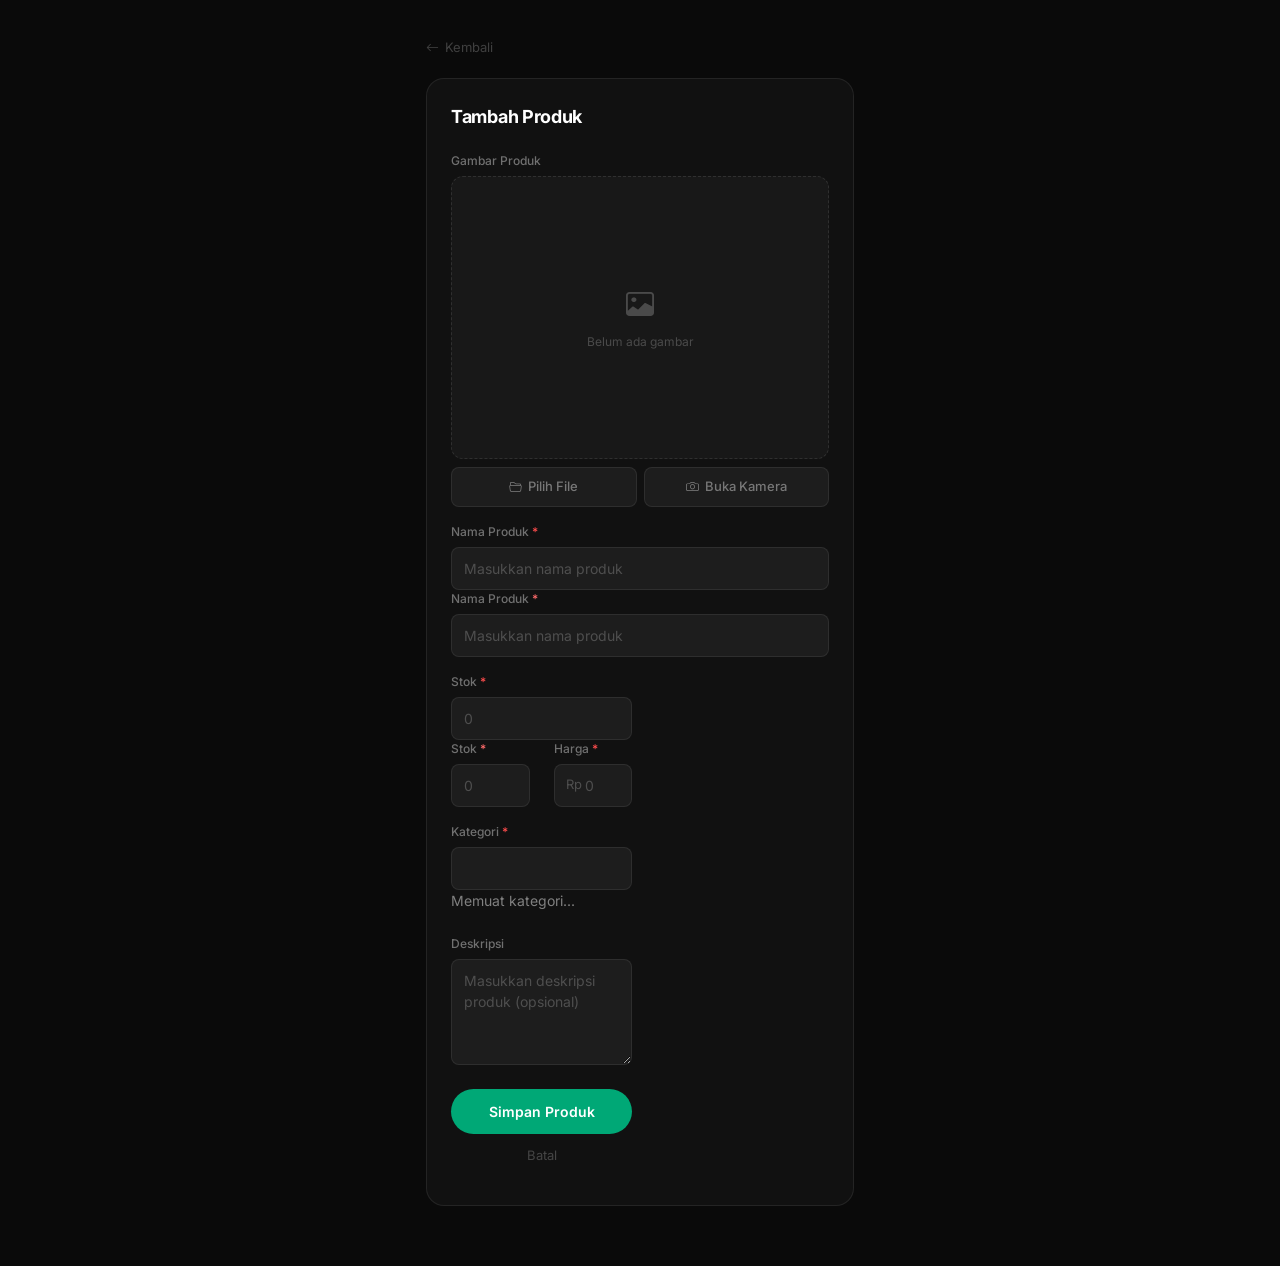
==== commit 52100b5b: "Merge branch 'main' into frontend" ====
--- a/frontend/add.html
+++ b/frontend/add.html
@@ -61,7 +61,7 @@
                 <span id="alert-msg"></span>
             </div>
 
-            <form id="form-add-produk" novalidate>
+            <form id="form-add-produk" method="POST" enctype="multipart/form-data" novalidate>
 
                 <!-- Gambar -->
                 <div class="mb-3">
@@ -87,13 +87,15 @@
                             <i class="bi bi-camera"></i> Buka Kamera
                         </button>
                     </div>
-                    <input type="file" id="input-file" accept="image/*" style="display:none">
+                    <input type="file" id="input-file" name="gambar" accept="image/*" style="display:none">
                 </div>
 
                 <!-- Nama -->
                 <div class="mb-3">
                     <label class="form-label">Nama Produk <span class="req">*</span></label>
                     <input type="text" id="nama-produk" class="form-control" placeholder="Masukkan nama produk">
+                    <label class="form-label">Nama Produk <span style="color:#ff6b6b">*</span></label>
+                    <input type="text" id="nama-produk" name="nama_produk" class="form-control" placeholder="Masukkan nama produk">
                     <div class="err-msg">Nama produk wajib diisi.</div>
                 </div>
 
@@ -102,13 +104,17 @@
                     <div class="col-6">
                         <label class="form-label">Stok <span class="req">*</span></label>
                         <input type="text" inputmode="numeric" id="stok-produk" class="form-control" placeholder="0">
+                <div class="row">
+                    <div class="col-6 mb-3">
+                        <label class="form-label">Stok <span style="color:#ff6b6b">*</span></label>
+                        <input type="text" inputmode="numeric" id="stok-produk" name="stok" class="form-control" placeholder="0">
                         <div class="err-msg">Stok wajib diisi.</div>
                     </div>
                     <div class="col-6">
                         <label class="form-label">Harga <span class="req">*</span></label>
                         <div class="input-rp">
                             <span class="rp-prefix">Rp</span>
-                            <input type="text" inputmode="numeric" id="harga-produk" class="form-control" placeholder="0">
+                            <input type="text" inputmode="numeric" id="harga-produk" name="harga" class="form-control" placeholder="0">
                         </div>
                         <div class="err-msg">Harga wajib diisi.</div>
                     </div>
@@ -118,9 +124,17 @@
                 <div class="mb-4">
                     <label class="form-label">Kategori <span class="req">*</span></label>
                     <select id="kategori-produk" class="form-select">
+                    <label class="form-label">Kategori <span style="color:#ff6b6b">*</span></label>
+                    <select id="kategori-produk" name="kategori_id" class="form-select">
                         <option value="" disabled selected>Memuat kategori...</option>
                     </select>
                     <div class="err-msg">Kategori wajib dipilih.</div>
+                </div>
+
+                <!-- Deskripsi -->
+                <div class="mb-4">
+                    <label class="form-label">Deskripsi</label>
+                    <textarea id="deskripsi-produk" name="deskripsi" class="form-control" placeholder="Masukkan deskripsi produk (opsional)" rows="4" style="resize: vertical; min-height: 100px;"></textarea>
                 </div>
 
                 <button type="submit" class="btn-save">Simpan Produk</button>
--- a/frontend/css/style.css
+++ b/frontend/css/style.css
@@ -760,5 +760,186 @@
     font-family: inherit;
     cursor: pointer;
     transition: background 0.2s;
+/* ===== DETAIL MODAL ===== */
+.modal-backdrop {
+    background-color: rgba(0,0,0,0.7);
+}
+
+.detail-modal-content {
+    background: #141414;
+    border: 1px solid rgba(255,255,255,0.07);
+    border-radius: 16px;
+    box-shadow: 0 25px 50px rgba(0,0,0,0.8);
+}
+
+.detail-modal-header {
+    border-bottom: 1px solid rgba(255,255,255,0.07);
+    padding: 20px 24px;
+}
+
+.detail-modal-header .modal-title {
+    font-size: 20px;
+    font-weight: 700;
+    color: #fff;
+    letter-spacing: -0.3px;
+}
+
+.detail-modal-body {
+    padding: 28px 24px;
+}
+
+.detail-image-wrapper {
+    width: 100%;
+    aspect-ratio: 1 / 1;
+    background: #1e1e1e;
+    border-radius: 12px;
+    overflow: hidden;
+    margin-bottom: 16px;
+}
+
+.detail-image {
+    width: 100%;
+    height: 100%;
+    object-fit: cover;
+}
+
+.detail-info {
+    display: flex;
+    flex-direction: column;
+}
+
+.detail-kategori {
+    display: inline-block;
+    font-size: 11px;
+    font-weight: 600;
+    text-transform: uppercase;
+    letter-spacing: 0.5px;
+    color: #00a876;
+    background: rgba(0,168,118,0.1);
+    border-radius: 6px;
+    padding: 4px 10px;
+    margin-bottom: 12px;
+    width: fit-content;
+}
+
+.detail-title {
+    font-size: 24px;
+    font-weight: 700;
+    color: #fff;
+    margin-bottom: 16px;
+    line-height: 1.3;
+}
+
+.detail-price-section {
+    margin-bottom: 20px;
+    padding-bottom: 20px;
+    border-bottom: 1px solid rgba(255,255,255,0.07);
+}
+
+.detail-price {
+    font-size: 28px;
+    font-weight: 700;
+    color: #00c98e;
+    display: inline-block;
+}
+
+.detail-row {
+    display: flex;
+    justify-content: space-between;
+    align-items: center;
+    padding: 12px 0;
+    border-bottom: 1px solid rgba(255,255,255,0.05);
+}
+
+.detail-label {
+    font-size: 13px;
+    font-weight: 600;
+    color: rgba(255,255,255,0.5);
+    text-transform: uppercase;
+    letter-spacing: 0.3px;
+}
+
+.detail-value {
+    font-size: 14px;
+    font-weight: 500;
+    color: #e8e8e8;
+    text-align: right;
+}
+
+.detail-deskripsi-section {
+    padding: 12px 0;
+    border-bottom: 1px solid rgba(255,255,255,0.05);
+}
+
+.detail-deskripsi {
+    font-size: 14px;
+    line-height: 1.6;
+    color: rgba(255,255,255,0.7);
+    margin-top: 8px;
+    white-space: pre-wrap;
+    word-break: break-word;
+}
+
+.detail-modal-footer {
+    border-top: 1px solid rgba(255,255,255,0.07);
+    padding: 16px 24px;
+    display: flex;
+    gap: 10px;
+    justify-content: flex-end;
+}
+
+.btn-edit {
+    background: #00a876;
+    color: #fff;
+    border: none;
+    border-radius: 8px;
+    padding: 8px 16px;
+    font-size: 14px;
+    font-weight: 600;
+    text-decoration: none;
+    display: inline-flex;
+    align-items: center;
+    justify-content: center;
+    transition: all 0.2s ease;
+}
+
+.btn-edit:hover {
+    background: #00c98e;
+    color: #fff;
+    transform: translateY(-1px);
+    box-shadow: 0 6px 20px rgba(0,168,118,0.4);
+}
+
+.btn-close-modal {
+    background: rgba(255,255,255,0.06);
+    color: #fff;
+    border: 1px solid rgba(255,255,255,0.12);
+    border-radius: 8px;
+    padding: 8px 16px;
+    font-size: 14px;
+    font-weight: 600;
+    transition: all 0.2s ease;
+}
+
+.btn-close-modal:hover {
+    background: rgba(255,255,255,0.12);
+    color: #fff;
+}
+
+/* ===== RESPONSIVE ===== */
+@media (max-width: 768px) {
+    .custom-nav-container { padding: 12px 16px; }
+    
+    .detail-modal-body {
+        padding: 20px 16px;
+    }
+    
+    .detail-title {
+        font-size: 20px;
+    }
+    
+    .detail-price {
+        font-size: 24px;
+    }
 }
 .btn-crop-cancel:hover { background: rgba(255,255,255,0.12); }
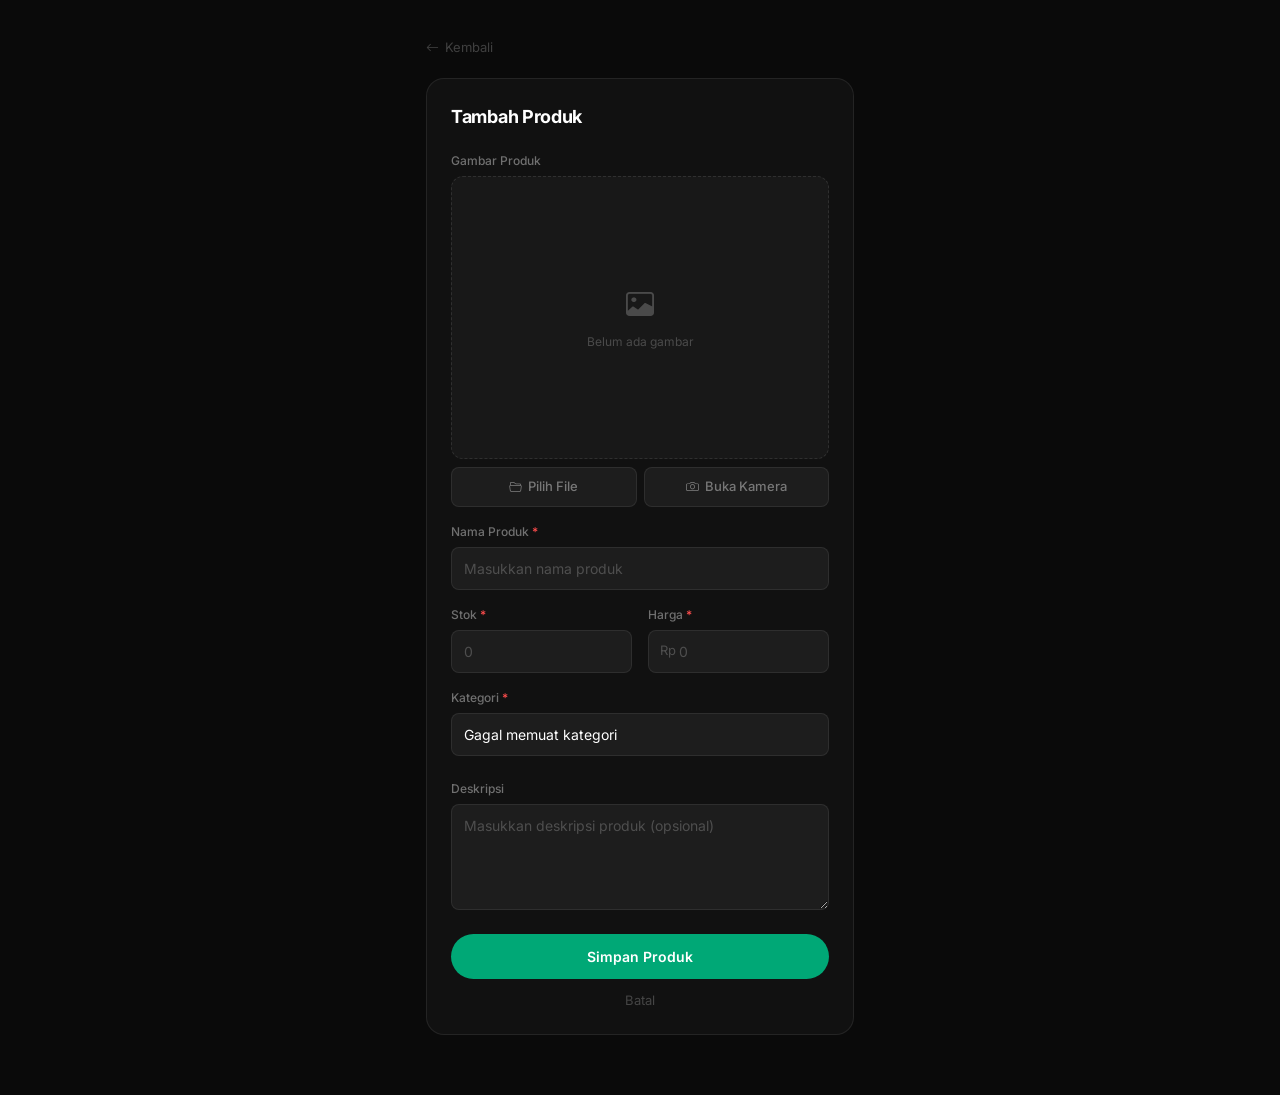
==== commit 923540ff: "Cleanup UI/UX, fix image bugs, add docs - Fix image becoming black after update (croppedBlob reset b" ====
--- a/frontend/add.html
+++ b/frontend/add.html
@@ -93,8 +93,6 @@
                 <!-- Nama -->
                 <div class="mb-3">
                     <label class="form-label">Nama Produk <span class="req">*</span></label>
-                    <input type="text" id="nama-produk" class="form-control" placeholder="Masukkan nama produk">
-                    <label class="form-label">Nama Produk <span style="color:#ff6b6b">*</span></label>
                     <input type="text" id="nama-produk" name="nama_produk" class="form-control" placeholder="Masukkan nama produk">
                     <div class="err-msg">Nama produk wajib diisi.</div>
                 </div>
@@ -103,10 +101,6 @@
                 <div class="row g-3 mb-3">
                     <div class="col-6">
                         <label class="form-label">Stok <span class="req">*</span></label>
-                        <input type="text" inputmode="numeric" id="stok-produk" class="form-control" placeholder="0">
-                <div class="row">
-                    <div class="col-6 mb-3">
-                        <label class="form-label">Stok <span style="color:#ff6b6b">*</span></label>
                         <input type="text" inputmode="numeric" id="stok-produk" name="stok" class="form-control" placeholder="0">
                         <div class="err-msg">Stok wajib diisi.</div>
                     </div>
@@ -123,8 +117,6 @@
                 <!-- Kategori -->
                 <div class="mb-4">
                     <label class="form-label">Kategori <span class="req">*</span></label>
-                    <select id="kategori-produk" class="form-select">
-                    <label class="form-label">Kategori <span style="color:#ff6b6b">*</span></label>
                     <select id="kategori-produk" name="kategori_id" class="form-select">
                         <option value="" disabled selected>Memuat kategori...</option>
                     </select>
@@ -144,92 +136,15 @@
     </div>
 
     <script src="https://cdn.jsdelivr.net/npm/bootstrap@5.3.0/dist/js/bootstrap.bundle.min.js"></script>
+    <script src="https://cdn.jsdelivr.net/npm/sweetalert2@11"></script>
     <script src="https://cdn.jsdelivr.net/npm/cropperjs@1.6.1/dist/cropper.min.js"></script>
     <script src="js/api.js"></script>
     <script src="js/cropper-init.js"></script>
+    <script src="js/form-common.js"></script>
     <script>
-        // Validasi
-        const form     = document.getElementById('form-add-produk');
-        const alertBox = document.getElementById('alert-error');
-        const alertMsg = document.getElementById('alert-msg');
-
-        form.addEventListener('submit', function(e) {
-            e.preventDefault();
-            const fields = [
-                { el: document.getElementById('nama-produk'),     label: 'Nama Produk' },
-                { el: document.getElementById('stok-produk'),     label: 'Stok' },
-                { el: document.getElementById('harga-produk'),    label: 'Harga' },
-                { el: document.getElementById('kategori-produk'), label: 'Kategori' },
-            ];
-            let valid = true; const kosong = [];
-            fields.forEach(f => f.el.classList.remove('is-invalid'));
-            alertBox.classList.remove('show');
-            fields.forEach(f => {
-                if (!f.el.value || !f.el.value.trim()) {
-                    f.el.classList.add('is-invalid'); kosong.push(f.label); valid = false;
-                }
-            });
-            if (!valid) {
-                alertMsg.textContent = `Wajib diisi: ${kosong.join(', ')}.`;
-                alertBox.classList.add('show');
-                alertBox.scrollIntoView({ behavior: 'smooth', block: 'nearest' });
-                return;
-            }
-            if (typeof handleAddProduk === 'function') handleAddProduk(e);
-        });
-
-        document.querySelectorAll('.form-control, .form-select').forEach(el => {
-            el.addEventListener('input', function() { this.classList.remove('is-invalid'); });
-        });
-
-        // Stok — angka saja
-        const stokEl = document.getElementById('stok-produk');
-        stokEl.addEventListener('keydown', e => {
-            if (['Backspace','Delete','ArrowLeft','ArrowRight','Tab','Home','End'].includes(e.key)) return;
-            if (!/^\d$/.test(e.key)) e.preventDefault();
-        });
-        stokEl.addEventListener('input', () => { stokEl.value = stokEl.value.replace(/\D/g,''); });
-
-        // Harga — format titik
-        const hargaEl = document.getElementById('harga-produk');
-        hargaEl.addEventListener('keydown', e => {
-            if (['Backspace','Delete','ArrowLeft','ArrowRight','Tab','Home','End'].includes(e.key)) return;
-            if (!/^\d$/.test(e.key)) e.preventDefault();
-        });
-        hargaEl.addEventListener('input', () => {
-            const raw = hargaEl.value.replace(/\D/g,'');
-            hargaEl.value = raw ? raw.replace(/\B(?=(\d{3})+(?!\d))/g,'.') : '';
-        });
-
-        // Kamera
-        let stream = null;
-        document.getElementById('btn-open-camera').addEventListener('click', async () => {
-            try {
-                stream = await navigator.mediaDevices.getUserMedia({ video: { facingMode: 'environment' } });
-                document.getElementById('camera-stream').srcObject = stream;
-                document.getElementById('camera-modal').style.display = 'flex';
-            } catch(err) { alert('Tidak bisa akses kamera: ' + err.message); }
-        });
-
-        document.getElementById('btn-capture').addEventListener('click', () => {
-            const v = document.getElementById('camera-stream');
-            const c = document.getElementById('camera-canvas');
-            c.width = v.videoWidth; c.height = v.videoHeight;
-            c.getContext('2d').drawImage(v, 0, 0);
-            stopCam();
-            // Buka crop modal dengan hasil foto kamera
-            openCropModal(c.toDataURL('image/jpeg'));
-        });
-
-        document.getElementById('btn-close-camera').addEventListener('click', stopCam);
-        function stopCam() {
-            if (stream) { stream.getTracks().forEach(t => t.stop()); stream = null; }
-            document.getElementById('camera-modal').style.display = 'none';
-        }
-
-        // Init image picker & crop
         document.addEventListener('DOMContentLoaded', async () => {
             initImagePicker();
+            initFormCommon('form-add-produk', handleAddProduk);
             if (typeof populateKategoriDropdown === 'function') await populateKategoriDropdown();
         });
     </script>
--- a/frontend/css/style.css
+++ b/frontend/css/style.css
@@ -150,11 +150,9 @@
    PAGE HEADER (index)
 ============================================================ */
 .page-header {
-    padding: 40px 0 28px;
-    display: flex;
-    align-items: center;
-    justify-content: space-between;
-    gap: 12px;
+    padding: 30px 0 20px;
+    display: flex;
+    flex-direction: column;
 }
 
 .page-title {
@@ -165,8 +163,56 @@
 }
 
 .page-count {
-    font-size: 12px;
+    font-size: 13px;
     color: var(--text-dim);
+    margin-top: 4px;
+    display: inline-block;
+}
+
+/* ============================================================
+   CATEGORY PILLS
+================================================================ */
+.category-pills-wrapper {
+    margin-top: 16px;
+    margin-bottom: 8px;
+    width: 100%;
+}
+
+.category-pills {
+    display: flex;
+    gap: 10px;
+    overflow-x: auto;
+    padding-bottom: 8px;
+    scrollbar-width: none; /* Firefox */
+}
+
+.category-pills::-webkit-scrollbar {
+    display: none; /* Chrome/Safari */
+}
+
+.btn-pill {
+    background: rgba(255,255,255,0.05);
+    border: 1px solid rgba(255,255,255,0.1);
+    color: var(--text-muted);
+    border-radius: var(--radius-pill);
+    padding: 8px 18px;
+    font-size: 13px;
+    font-weight: 500;
+    white-space: nowrap;
+    cursor: pointer;
+    transition: all 0.3s ease;
+}
+
+.btn-pill:hover {
+    background: rgba(255,255,255,0.1);
+    color: var(--text);
+}
+
+.btn-pill.active {
+    background: var(--green);
+    color: #fff;
+    border-color: var(--green);
+    box-shadow: 0 4px 12px var(--green-glow);
 }
 
 /* ============================================================
@@ -191,7 +237,7 @@
 .img-wrapper {
     aspect-ratio: 1 / 1;
     overflow: hidden;
-    background: #1a1a1a;
+    background: rgba(255,255,255,0.04);
     flex-shrink: 0;
 }
 
@@ -383,6 +429,7 @@
 .form-select:focus {
     border-color: var(--green);
     background: rgba(0,168,118,0.06);
+    color: var(--text) !important;
     box-shadow: 0 0 0 3px rgba(0,168,118,0.12);
 }
 
@@ -760,47 +807,59 @@
     font-family: inherit;
     cursor: pointer;
     transition: background 0.2s;
+}
+.btn-crop-cancel:hover { background: rgba(255,255,255,0.12); }
+
 /* ===== DETAIL MODAL ===== */
 .modal-backdrop {
     background-color: rgba(0,0,0,0.7);
 }
 
 .detail-modal-content {
-    background: #141414;
-    border: 1px solid rgba(255,255,255,0.07);
-    border-radius: 16px;
-    box-shadow: 0 25px 50px rgba(0,0,0,0.8);
+    background: rgba(20, 20, 20, 0.85);
+    backdrop-filter: blur(25px);
+    -webkit-backdrop-filter: blur(25px);
+    border: 1px solid rgba(255,255,255,0.1);
+    border-radius: 20px;
+    box-shadow: 0 25px 50px rgba(0,0,0,0.8), inset 0 1px 0 rgba(255,255,255,0.1);
 }
 
 .detail-modal-header {
     border-bottom: 1px solid rgba(255,255,255,0.07);
-    padding: 20px 24px;
+    padding: 24px 28px;
 }
 
 .detail-modal-header .modal-title {
-    font-size: 20px;
+    font-size: 22px;
     font-weight: 700;
     color: #fff;
-    letter-spacing: -0.3px;
+    letter-spacing: -0.5px;
 }
 
 .detail-modal-body {
-    padding: 28px 24px;
+    padding: 32px 28px;
 }
 
 .detail-image-wrapper {
     width: 100%;
     aspect-ratio: 1 / 1;
-    background: #1e1e1e;
-    border-radius: 12px;
+    background: radial-gradient(circle, #2a2a2a 0%, #161616 100%);
+    border-radius: 16px;
     overflow: hidden;
     margin-bottom: 16px;
+    box-shadow: 0 12px 32px rgba(0,0,0,0.5);
+    border: 1px solid rgba(255,255,255,0.05);
 }
 
 .detail-image {
     width: 100%;
     height: 100%;
     object-fit: cover;
+    transition: transform 0.4s ease;
+}
+
+.detail-image-wrapper:hover .detail-image {
+    transform: scale(1.05);
 }
 
 .detail-info {
@@ -942,4 +1001,3 @@
         font-size: 24px;
     }
 }
-.btn-crop-cancel:hover { background: rgba(255,255,255,0.12); }
